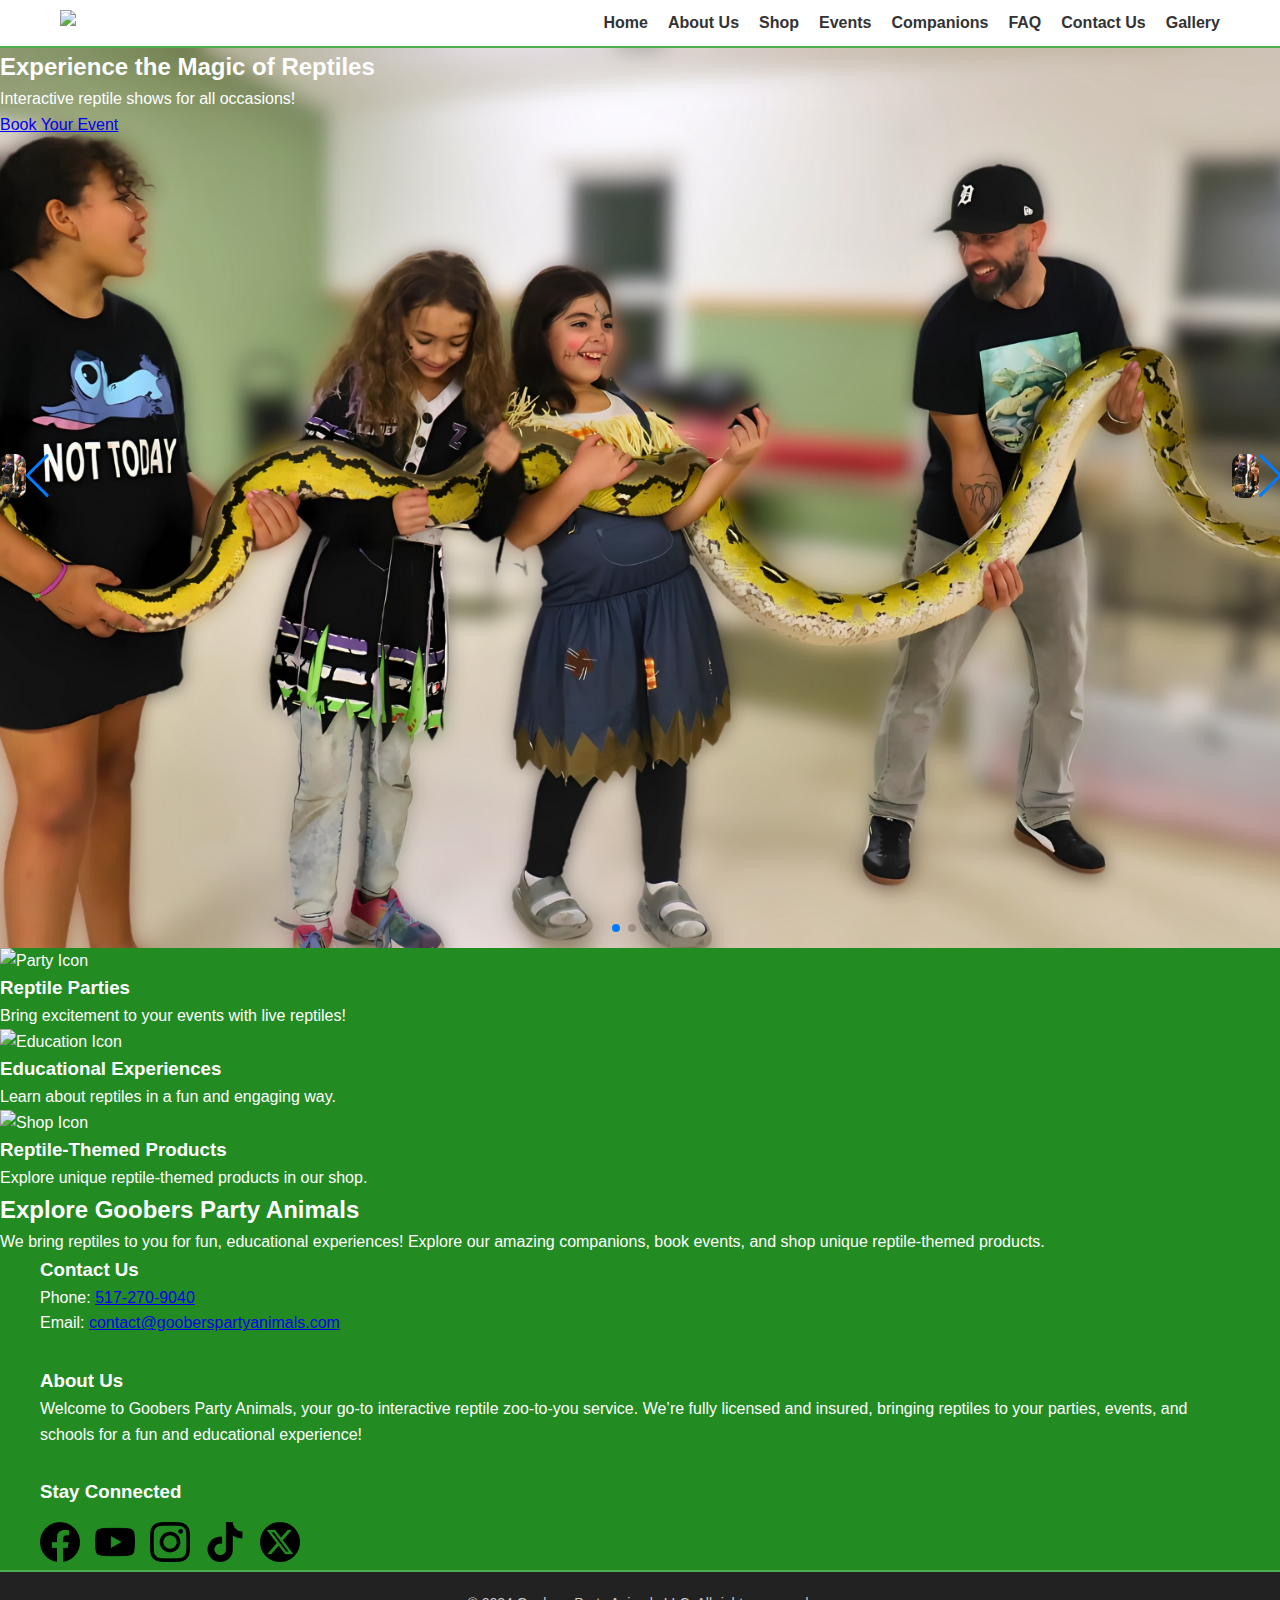
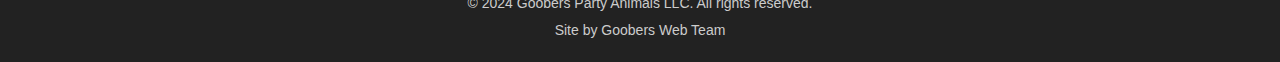
==== index.html @ 51da89fa "moved images to folders. updated home/gallery with slider, added slider to css and js" ====
<!DOCTYPE html>
<html lang="en">
<head>
  <meta charset="UTF-8">
  <meta name="viewport" content="width=device-width, initial-scale=1.0">
  <title>Goobers Party Animals</title>
  <link rel="stylesheet" href="assets/css/styles.css">
  <link rel="stylesheet" href="https://unpkg.com/swiper/swiper-bundle.min.css" />
</head>
<body>

  <!-- Header Section -->
  <header>
    <div class="container">
      <!-- Logo Section -->
      <div class="logo">
        <img src="assets/images/banner.png" alt="Goobers Party Animals Logo" class="banner">
      </div>

      <!-- Desktop Navigation -->
      <nav class="desktop-nav">
        <ul>
          <li><a href="index.html">Home</a></li>
          <li><a href="about.html">About Us</a></li>
          <li><a href="shop.html">Shop</a></li>
          <li><a href="events.html">Events</a></li>
          <li><a href="companions.html">Companions</a></li>
          <li><a href="faq.html">FAQ</a></li>
          <li><a href="contact.html">Contact Us</a></li>
          <li><a href="gallery.html">Gallery</a></li>
        </ul>
      </nav>

      <!-- Mobile Navigation -->
	  <nav id="navigation" class="navigation">
		<button class="menu-button">☰ Menu</button>
		<ul id="menu" class="menu">
		  <li class="menu-item">
			<a href="index.html">Home</a>
		  </li>
		  <li class="menu-item">
			<a href="about.html">About</a>
		  </li>
		  <li class="menu-item">
			<a href="shop.html">Shop</a>
		  </li>
		  <li class="menu-item">
			<a href="events.html">Events</a>
		  </li>
		  <li class="menu-item">
			<a href="companions.html">Companions</a>
		  </li>
		  <li class="menu-item">
			<a href="faq.html">FAQ</a>
		  </li>
		  <li class="menu-item">
			<a href="contact.html">Contact Us</a>
		  </li>
		</ul>
		<div class="static-phone">
		  <p><a href="tel:517-270-9040">517-270-9040</a></p>
		</div>
	  </nav>
    </div>
  </header>

  <!-- Main Content Section -->
  <main>
    <!-- Hero Section -->
    <section id="hero-banner">
      <div class="swiper-container hero-slider">
        <div class="swiper-wrapper">
          <div
            class="swiper-slide"
            style="background-image: url('assets/images/banner1.jpg');"
          >
            <div class="banner-text">
              <h2>Experience the Magic of Reptiles</h2>
              <p>Interactive reptile shows for all occasions!</p>
              <a href="contact.html" class="cta-button">Book Your Event</a>
            </div>
          </div>
          <div
            class="swiper-slide"
            style="background-image: url('assets/images/banner2.jpg');"
          >
            <div class="banner-text">
              <h2>Educational and Fun</h2>
              <p>Perfect for schools, parties, and more!</p>
              <a href="contact.html" class="cta-button">Learn More</a>
            </div>
          </div>
          <div
            class="swiper-slide"
            style="background-image: url('assets/images/banner3.jpg');"
          >
            <div class="banner-text">
              <h2>Book Your Unforgettable Experience</h2>
              <p>Reptile encounters tailored to your event.</p>
              <a href="contact.html" class="cta-button">Contact Us</a>
            </div>
          </div>
          <div
            class="swiper-slide"
            style="background-image: url('assets/images/banner4.jpg');"
          >
            <div class="banner-text">
              <h2>Unforgettable Moments Await!</h2>
              <p>
                Get up close with amazing reptiles and create memories that last a
                lifetime.
              </p>
              <a href="companions.html" class="cta-button">See Our Companions</a>
            </div>
          </div>
        </div>
        <!-- Navigation Buttons -->
        <div class="swiper-button-prev">
          <img src="" alt="Previous Slide Thumbnail" />
        </div>
        <div class="swiper-button-next">
          <img src="" alt="Next Slide Thumbnail" />
        </div>
        <!-- Pagination -->
        <div class="swiper-pagination"></div>
      </div>
    </section>


    <!-- Key Features Section -->
    <section id="features">
      <div class="feature-card">
        <img src="assets/icons/party-icon.png" alt="Party Icon">
        <h3>Reptile Parties</h3>
        <p>Bring excitement to your events with live reptiles!</p>
      </div>
      <div class="feature-card">
        <img src="assets/icons/education-icon.png" alt="Education Icon">
        <h3>Educational Experiences</h3>
        <p>Learn about reptiles in a fun and engaging way.</p>
      </div>
      <div class="feature-card">
        <img src="assets/icons/shop-icon.png" alt="Shop Icon">
        <h3>Reptile-Themed Products</h3>
        <p>Explore unique reptile-themed products in our shop.</p>
      </div>
    </section>

    <!-- Explore Section -->
    <section id="explore">
      <h2>Explore Goobers Party Animals</h2>
      <p>We bring reptiles to you for fun, educational experiences! Explore our amazing companions, book events, and shop unique reptile-themed products.</p>
    </section>
  </main>


  <!-- Footer Section -->
  <footer>
	<div class="footer-container">
      <!-- Contact Section -->
      <div class="footer-section">
        <h3>Contact Us</h3>
        <p>Phone: <a href="tel:517-270-9040">517-270-9040</a></p>
        <p>Email: <a href="mailto:contact@gooberspartyanimals.com">contact@gooberspartyanimals.com</a></p>
      </div>

      <!-- About Us Section -->
      <div class="footer-section">
        <h3>About Us</h3>
        <p>Welcome to Goobers Party Animals, your go-to interactive reptile zoo-to-you service. We’re fully licensed and insured, bringing reptiles to your parties, events, and schools for a fun and educational experience!</p>
      </div>

      <!-- Stay Connected Section -->
      <div class="footer-section">
        <h3>Stay Connected</h3>
        <div class="social-icons">
          <a href="https://www.facebook.com/yourpage" target="_blank"><img src="assets/icons/facebook-icon.png" alt="Facebook"></a>
          <a href="https://www.youtube.com/yourpage" target="_blank"><img src="assets/icons/youtube-icon.png" alt="youtube"></a>
          <a href="https://www.instagram.com/yourpage" target="_blank"><img src="assets/icons/instagram-icon.png" alt="Instagram"></a>
          <a href="https://www.tiktok.com/@yourpage" target="_blank"><img src="assets/icons/tiktok-icon.png" alt="TikTok"></a>
          <a href="https://www.x.com/yourpage" target="_blank"><img src="assets/icons/x-icon.png" alt="X"></a>
        </div>
      </div>
    </div>

    <div class="footer-bottom">
      <p>&copy; 2024 Goobers Party Animals LLC. All rights reserved.</p>
      <p>Site by Goobers Web Team</p>
    </div>
  </footer>


  <script src="https://unpkg.com/swiper/swiper-bundle.min.js"></script>
  <script src="assets/js/scripts.js"></script>
</body>
</html>
---- assets/css/styles.css ----
/* Reset and Global Styles */
* {
  margin: 0;
  padding: 0;
  box-sizing: border-box;
  font-family: Arial, sans-serif;
}

body {
  background-color: #228B22; /* Forest green background */
  color: #fff; /* White text */
  line-height: 1.6;
}

/* Container for Centered Content */
.container {
  max-width: 1200px;
  margin: 0 auto;
  padding: 0 20px;
  background-color: transparent; /* Matches the body background */
  color: inherit; /* Inherit text color */
}

/* Header Styling */
header {
  background-color: #fff; /* White header for contrast */
  border-bottom: 2px solid #4CAF50; /* Green accent */
  padding: 10px 0;
}

header .container {
  display: flex;
  align-items: center;
  justify-content: space-between;
}

.logo img {
  max-width: 80%; /* Logo takes 80% of mobile screen */
  max-width: 400px; /* Optional limit for desktop screens */
}

/* Desktop Navigation */
.desktop-nav ul {
  list-style: none;
  display: flex;
  gap: 20px; /* Space between menu items */
  margin: 0;
}

.desktop-nav a {
  text-decoration: none;
  color: #333; /* Neutral text color for contrast */
  font-weight: bold;
  transition: color 0.3s ease; /* Smooth color transition */
}

.desktop-nav a:hover {
  color: #4CAF50; /* Goobers green theme on hover */
}

/* Mobile-Specific Adjustments */
@media (max-width: 768px) {
  header .container {
    flex-direction: column; /* Stack logo and menu vertically */
    align-items: center; /* Center align content */
  }

  .logo img {
    max-width: 90%; /* Allow logo to expand slightly on smaller screens */
  }

  .desktop-nav {
    display: none; /* Hide desktop navigation on mobile */
  }
}



/* Hero Section (Scrolling Banner) */
#hero-banner {
  position: relative;
  width: 100%;
  overflow: hidden;
}

/* Swiper Container */
.swiper-container {
  width: 100%;
  height: 100%;
}

/* Swiper Slide for Hero Banner */
.hero-slider .swiper-slide {
  position: relative;
  width: 100%;
  height: 100vh; /* Full viewport height */
  background-size: cover;
  background-position: center center;
  background-repeat: no-repeat;
}

/* Swiper Slide for Other Carousel */
.other-carousel .swiper-slide {
  width: 100%;
  height: auto;
  text-align: center;
}

.other-carousel .swiper-slide img {
  width: 100%;
  height: auto;
  object-fit: cover;
}

/* Navigation Buttons with Thumbnails */
.swiper-button-prev,
.swiper-button-next {
  color: #fff;
  width: 80px;
  height: 80px;
  top: 50%;
  transform: translateY(-50%);
  background: none;
}

.swiper-button-prev {
  left: 10px;
}

.swiper-button-next {
  right: 10px;
}

.swiper-button-prev img,
.swiper-button-next img {
  width: 100%;
  height: 100%;
  object-fit: cover;
  border-radius: 10px;
}

/* Adjust Swiper Pagination */
.swiper-pagination {
  bottom: 20px;
}

.swiper-pagination-bullet {
  background-color: gray;
  opacity: 1;
  border-radius: 5px;
  width: 20px;
  height: 20px;
  margin: 0 5px;
}

.swiper-pagination-bullet-active {
  background-color: #4CAF50;
}


/* Responsive Adjustments */
@media (max-width: 1200px) {
  .banner-text h2 {
    font-size: 36px;
  }
  .banner-text p {
    font-size: 18px;
  }
}

@media (max-width: 768px) {
  .swiper-slide {
    height: 500px; /* Adjust height for smaller screens */
  }
  .banner-text h2 {
    font-size: 28px;
  }
  .banner-text p {
    font-size: 16px;
  }
  .cta-button {
    font-size: 16px;
    padding: 12px 24px;
  }
}

@media (max-width: 480px) {
  .banner-text h2 {
    font-size: 24px;
  }
  .banner-text p {
    font-size: 14px;
  }
  .cta-button {
    font-size: 14px;
    padding: 10px 20px;
  }
}

/* Media Query for Ultrawide Screens */
@media (min-width: 1921px) {
  .banner-text h2 {
    font-size: 56px;
  }
  .banner-text p {
    font-size: 28px;
  }
  .cta-button {
    font-size: 20px;
    padding: 18px 36px;
  }
}








/* Mobile Navigation Styles */
.navigation {
  background-color: transparent; /* Match the page background */
  padding: 10px 0;
  position: relative;
  color: #fff;
  z-index: 1000; /* Ensures navigation stays on top */
  text-align: center; /* Centers the menu button */
}

.menu-button {
  font-size: 18px;
  background-color: #4CAF50; /* Goobers green */
  color: #fff;
  border: none;
  padding: 15px;
  text-align: center;
  width: 80%; /* 80% width of the screen */
  margin: 0 auto; /* Centers the button horizontally */
  border-radius: 5px; /* Rounded corners for a polished look */
  cursor: pointer;
}

.menu-button:hover {
  background-color: #45a049; /* Slightly darker green on hover */
}

/* Collapsible Menu */
.menu {
  overflow: hidden;
  list-style: none;
  margin: 10px auto; /* Centers the menu */
  padding: 0;
  max-height: 0px; /* Initially collapsed */
  transition: max-height 0.5s ease-out; /* Smooth expand/contract animation */
  background-color: #f9f9f9; /* Light background */
  width: 80%; /* Match the button's width */
  border-radius: 10px; /* Smooth corners */
  box-shadow: 0 4px 6px rgba(0, 0, 0, 0.2); /* Add shadow for better visibility */
}

.menu-item {
  border-bottom: 1px solid #ccc;
}

.menu-item:last-child {
  border-bottom: none; /* Remove border for the last item */
}

.menu-item a {
  text-decoration: none;
  color: #333;
  padding: 15px;
  display: block;
  font-size: 16px;
  text-align: center; /* Center text */
}

.menu-item a:hover {
  background-color: #4CAF50; /* Highlight on hover */
  color: #fff;
  border-radius: 5px;
}

/* Static Phone Number */
.static-phone {
  margin-top: 15px; /* Added spacing */
  text-align: center;
  color: #4CAF50;
  font-weight: bold;
}

.static-phone a {
  text-decoration: none;
  font-size: 16px;
}

.static-phone a:hover {
  text-decoration: underline;
}

/* Responsive Styles */
@media (max-width: 768px) {
  .desktop-nav {
    display: none; /* Hide desktop navigation on mobile */
  }

  .navigation {
    display: block; /* Show mobile navigation */
  }

  .menu {
    flex-direction: column;
    width: 80%; /* Consistent with the button's width */
    margin: 0 auto; /* Center the menu */
  }

  .menu-item {
    text-align: center;
  }

  .menu-button {
    width: 80%; /* Match button width with the menu */
    margin: 10px auto; /* Center button */
  }

  .static-phone {
    margin-top: 20px; /* Add spacing below menu */
    font-size: 18px; /* Slightly larger font for better visibility */
  }
}

/* Hide Mobile Navigation on Larger Screens */
@media (min-width: 769px) {
  .navigation {
    display: none; /* Hide mobile navigation */
  }
}










/* Footer Styling */
.dark-footer {
  background-color: #333; /* Dark gray background */
  color: #fff; /* White text */
  padding: 50px 20px; /* Increased padding for more space */
}

.footer-container {
  display: flex;
  flex-wrap: wrap; /* Allow wrapping on smaller screens */
  justify-content: space-between; /* Space out columns */
  gap: 30px; /* Add spacing between columns */
  max-width: 1200px;
  margin: 0 auto; /* Center align */
}

.footer-column {
  flex: 1; /* Equal width for columns */
  min-width: 250px; /* Prevent columns from shrinking too small */
  text-align: left; /* Ensure consistent text alignment */
}

.footer-column h3 {
  color: #4CAF50; /* Goobers green theme */
  margin-bottom: 20px;
  font-size: 20px; /* Slightly larger heading size */
}

.footer-column p, .footer-column a {
  margin-bottom: 10px; /* Add spacing between paragraphs and links */
  line-height: 1.8; /* Improve readability */
  font-size: 16px; /* Slightly larger font size */
}

.footer-column a {
  color: #4CAF50; /* Goobers green theme */
  text-decoration: none;
}

.footer-column a:hover {
  text-decoration: underline;
}

/* Social Icons */
.social-icons {
  display: flex;
  gap: 15px; /* Increased spacing between icons */
  margin-top: 15px; /* Add margin above the icons */
}

.social-icons a img {
  width: 40px; /* Larger icon size for better visibility */
  height: 40px;
  transition: transform 0.3s ease; /* Smooth hover effect */
}

.social-icons a:hover img {
  transform: scale(1.2); /* Scale up on hover */
}

/* Footer Bottom */
.footer-bottom {
  background-color: #222; /* Slightly darker gray */
  color: #ccc;
  text-align: center;
  padding: 15px 0; /* Add more padding */
  font-size: 14px;
  border-top: 2px solid #4CAF50; /* Add a green border for separation */
}

.footer-bottom p {
  margin: 5px 0;
}

.footer-bottom a {
  color: #4CAF50;
  text-decoration: none;
}

.footer-bottom a:hover {
  text-decoration: underline;
}

/* Responsive Styles */
@media (max-width: 768px) {
  .footer-container {
    flex-direction: column; /* Stack columns vertically */
    text-align: center; /* Center-align text */
    gap: 20px; /* Adjust gap for smaller screens */
  }

  .footer-column {
    min-width: 100%; /* Columns take full width */
    margin-bottom: 20px; /* Add spacing between stacked columns */
  }

  .social-icons {
    justify-content: center; /* Center icons */
    margin-top: 20px;
  }

  .social-icons a img {
    width: 35px; /* Slightly smaller icons for mobile */
    height: 35px;
  }
}












/* Packages Section */
.packages-section {
  background-color: #f9f9f9;
  padding: 50px 20px;
  text-align: center;
}

.packages-section h2 {
  color: #4CAF50;
  margin-bottom: 20px;
}

.packages-section p {
  color: #333;
  margin-bottom: 20px;
}

/* Packages Container */
.packages-container {
  display: flex;
  flex-wrap: wrap;
  justify-content: center;
  gap: 20px;
}

/* Package Card */
.package-card {
  background-color: #fff;
  border: 1px solid #ddd;
  border-radius: 10px;
  padding: 20px;
  width: 300px;
  text-align: left;
  box-shadow: 0 4px 6px rgba(0, 0, 0, 0.1);
  position: relative;
}

.package-card h3 {
  color: #4CAF50;
  margin-bottom: 10px;
}

.package-card .price {
  font-size: 24px;
  font-weight: bold;
  color: #333;
  margin: 15px 0;
}

.package-card .book-now {
  background-color: #4CAF50;
  color: #fff;
  border: none;
  padding: 10px 15px;
  border-radius: 5px;
  cursor: pointer;
}

.package-card .book-now:hover {
  background-color: #45a049;
}

/* Highlight Popular Package */
.package-card.popular {
  border: 2px solid #4CAF50;
}

.package-card .badge {
  background-color: #4CAF50;
  color: #fff;
  position: absolute;
  top: -10px;
  left: -10px;
  padding: 5px 10px;
  font-size: 12px;
  font-weight: bold;
  border-radius: 5px;
}

/* Additional Info */
.additional-info {
  margin-top: 30px;
  text-align: left;
}

.additional-info h3 {
  color: #4CAF50;
}

.additional-info ul {
  list-style: disc;
  padding-left: 20px;
  margin-bottom: 20px;
}

.additional-info .note {
  font-size: 14px;
  color: #888;
  margin-bottom: 10px;
}

.additional-info a {
  color: #4CAF50;
  text-decoration: none;
}

.additional-info a:hover {
  text-decoration: underline;
}











/* Companions Section */
.companions-section {
  padding: 50px 20px;
  background-color: #f9f9f9;
  text-align: center;
}

.companions-section h2 {
  color: #4CAF50; /* Goobers green */
  margin-bottom: 20px;
}

.companions-section p {
  margin-bottom: 30px;
  color: #555;
}

/* Companions Grid */
.companions-grid {
  display: grid;
  grid-template-columns: repeat(auto-fit, minmax(300px, 1fr)); /* Adjusts layout responsively */
  gap: 20px; /* Adds spacing between cards */
}

/* Companion Card */
.companion-card {
  perspective: 1000px; /* Enables 3D flip effect */
}

.card-inner {
  position: relative;
  width: 100%;
  padding-top: 100%; /* Ensures cards are square */
  transform-style: preserve-3d; /* Maintains 3D context */
  transition: transform 0.6s; /* Smooth flip animation */
}

.companion-card:hover .card-inner {
  transform: rotateY(180deg); /* Flips card on hover */
}

/* Card Front and Back */
.card-front, .card-back {
  position: absolute;
  top: 0;
  left: 0;
  right: 0;
  bottom: 0;
  backface-visibility: hidden; /* Hides back face when not flipped */
  border: 6px solid #4CAF50; /* Semi-thick border in Goobers green */
  border-radius: 10px; /* Smooth corners */
  box-shadow: 0 4px 6px rgba(0, 0, 0, 0.1); /* Adds slight shadow for depth */
  overflow: hidden; /* Ensures content stays within the card boundaries */
  padding: 0; /* Removes any padding */
  margin: 0; /* Removes any margin */
}

.card-front img, .card-back img {
  width: 100%; /* Ensures image fills the card */
  height: 100%; /* Ensures the image height matches the card size */
  object-fit: cover; /* Scales image without distortion */
  margin: 0; /* Removes any margin */
  padding: 0; /* Removes any padding */
  border: none; /* Ensures the image does not have its own border */
  border-radius: 4px; /* Aligns with the card's border rounding */
}

.card-back {
  transform: rotateY(180deg); /* Flips the back side */
}

/* Responsive Styling for Smaller Screens */
@media (max-width: 768px) {
  .companions-grid {
    display: flex; /* Use flexbox to center cards */
    flex-direction: column; /* Stack cards vertically */
    align-items: center; /* Center cards horizontally */
    gap: 20px; /* Add spacing between cards */
  }

  .companion-card {
    width: 90%; /* Cards take 90% of the screen width */
    max-width: 450px; /* Limit max width to match desktop size */
    margin: 0 auto; /* Center cards within the grid */
  }

  .card-inner {
    width: 100%; /* Ensure the card uses the full width */
    height: 0;
    padding-top: 100%; /* Maintain square aspect ratio */
  }

  .card-front, .card-back {
    border-width: 4px; /* Slightly thinner border for smaller screens */
    box-shadow: 0 2px 4px rgba(0, 0, 0, 0.2); /* Subtle shadow */
  }

  .card-front img, .card-back img {
    width: 100%; /* Ensure image fills the card width */
    height: 100%; /* Ensure image height matches card size */
    object-fit: cover; /* Scale image to cover without distortion */
  }
}










/* FAQ Section Styling */
.faq-section {
  padding: 50px 20px;               /* Adds spacing */
  background-color: #228B22;       /* Forest green background */
  color: #fff;                     /* White text */
}

.faq-section h2 {
  color: #FFD700;                  /* Gold color for headings */
  text-align: center;              /* Center align heading */
  margin-bottom: 30px;
}

.faq-item {
  margin-bottom: 20px;             /* Spacing between FAQ items */
  border-bottom: 1px solid #555;   /* Subtle border for separation */
  padding-bottom: 15px;
}

.faq-item h3 {
  color: #FFD700;                  /* Gold color for questions */
  font-size: 18px;
  margin-bottom: 10px;
}

.faq-item p {
  font-size: 16px;
  line-height: 1.6;                /* Improves readability */
  color: #fff;                     /* White text for answers */
}

.faq-item a {
  color: #FFD700;                  /* Gold color for links */
  text-decoration: none;
}

.faq-item a:hover {
  text-decoration: underline;      /* Underline links on hover */
}





/* About Section */
.about-section {
  padding: 50px 20px;               /* Adds spacing */
  background-color: #228B22;        /* Forest green background */
  color: #fff;                      /* White text */
  line-height: 1.6;                 /* Improves readability */
}

.about-section h2, .about-section h3 {
  color: #FFD700;                   /* Gold color for headings */
  margin-bottom: 20px;
}

.about-section p {
  margin-bottom: 20px;              /* Spacing between paragraphs */
  font-size: 16px;                  /* Font size for readability */
}

.about-section ul {
  list-style-type: disc;            /* Bullet points */
  padding-left: 20px;               /* Indentation for list items */
  margin-bottom: 20px;              /* Spacing below the list */
}

.about-section ul li {
  margin-bottom: 10px;              /* Spacing between list items */
  color: #fff;                      /* White text for list items */
}

.about-section strong {
  color: #FFD700;                   /* Gold for emphasis */
}

/* Container for Central Alignment */
.container {
  max-width: 1200px;                /* Sets max width */
  margin: 0 auto;                   /* Centers container */
  padding: 0 20px;                  /* Adds side padding */
}
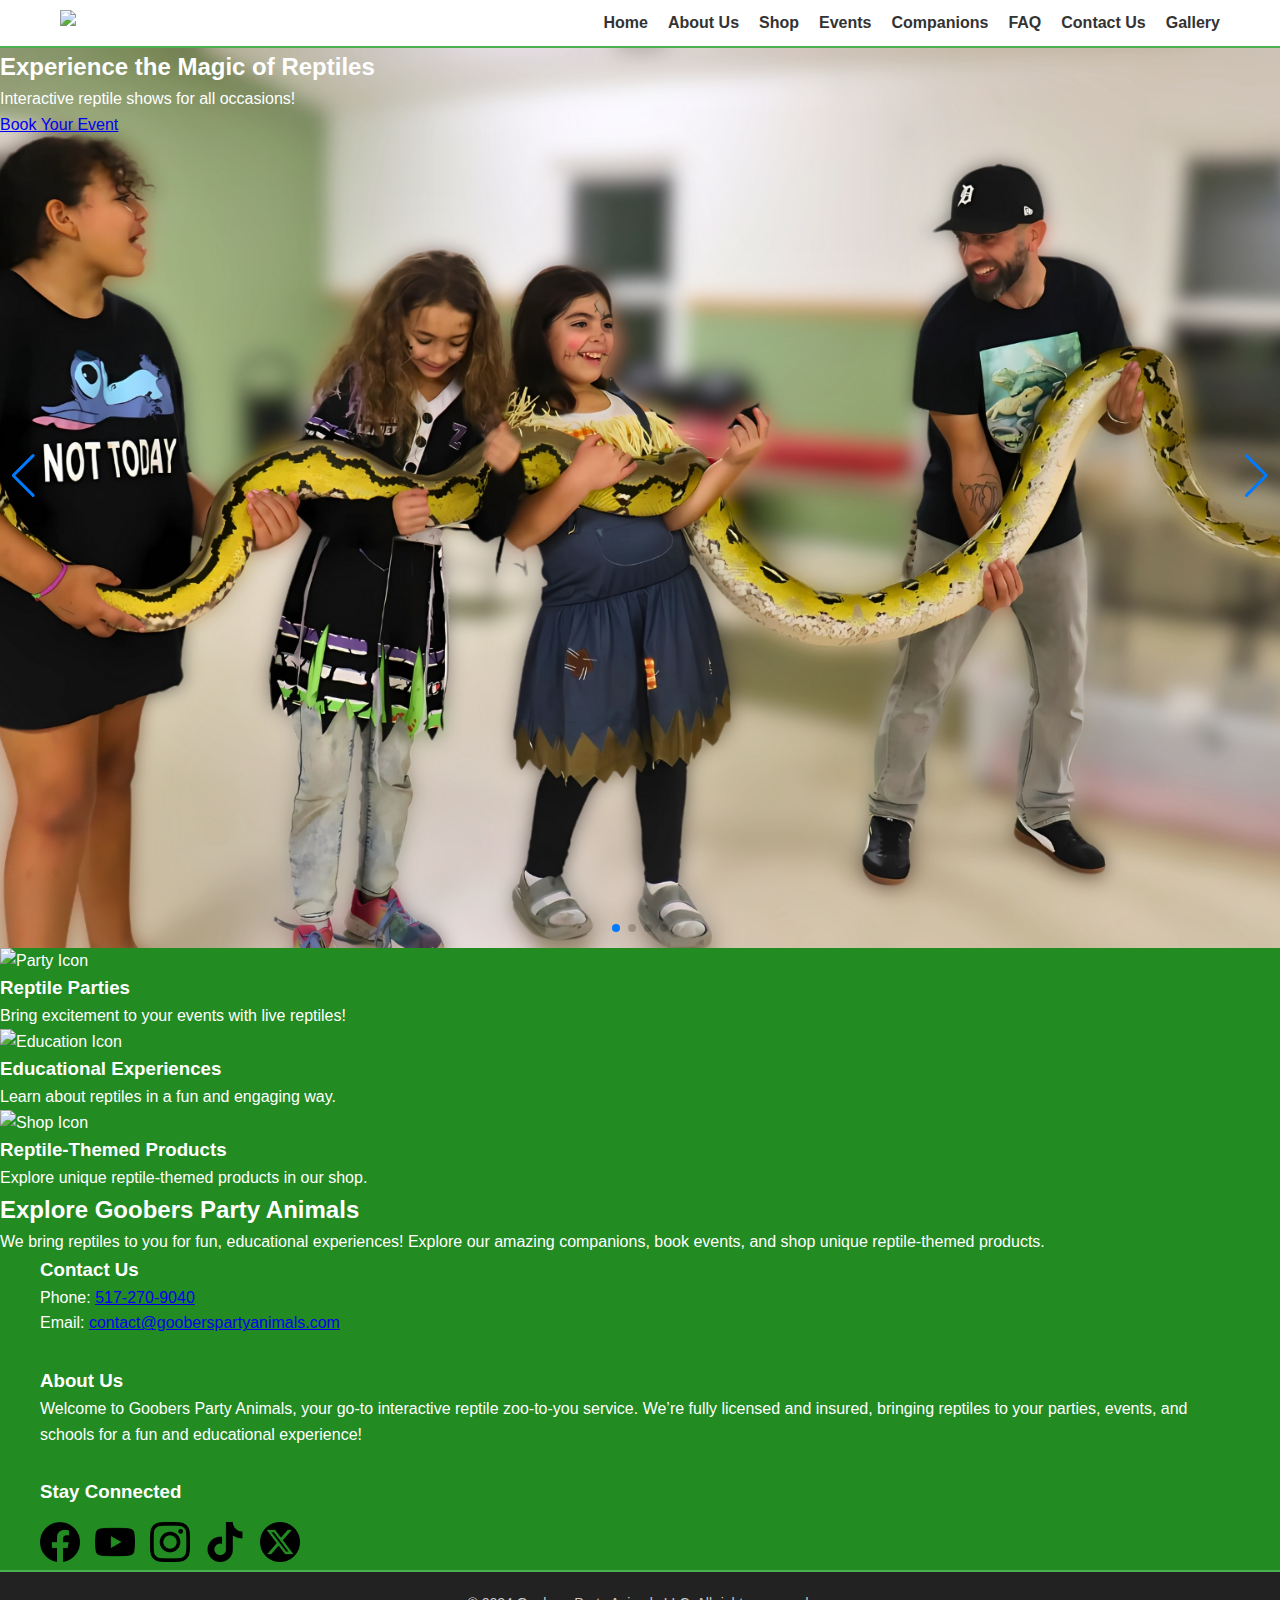
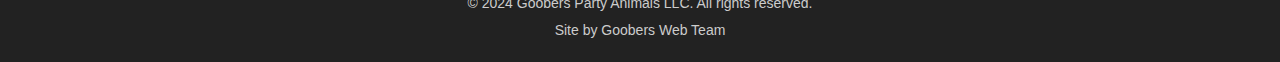
==== commit 38cf1179: "css update removed picture navigation" ====
--- a/index.html
+++ b/index.html
@@ -115,12 +115,8 @@
           </div>
         </div>
         <!-- Navigation Buttons -->
-        <div class="swiper-button-prev">
-          <img src="" alt="Previous Slide Thumbnail" />
-        </div>
-        <div class="swiper-button-next">
-          <img src="" alt="Next Slide Thumbnail" />
-        </div>
+        <div class="swiper-button-prev"></div>
+		<div class="swiper-button-next"></div>
         <!-- Pagination -->
         <div class="swiper-pagination"></div>
       </div>
--- a/assets/css/styles.css
+++ b/assets/css/styles.css
@@ -73,6 +73,13 @@
     display: none; /* Hide desktop navigation on mobile */
   }
 }
+
+
+
+
+
+
+
 
 
 
@@ -112,31 +119,35 @@
   object-fit: cover;
 }
 
-/* Navigation Buttons with Thumbnails */
+/* Navigation Buttons (Arrows Only) */
 .swiper-button-prev,
 .swiper-button-next {
   color: #fff;
-  width: 80px;
-  height: 80px;
+  width: 50px;  /* Adjust width as needed */
+  height: 50px; /* Adjust height as needed */
   top: 50%;
   transform: translateY(-50%);
   background: none;
+  background-size: 50%; /* Ensure arrow icons are appropriately sized */
+  background-repeat: no-repeat;
 }
 
 .swiper-button-prev {
   left: 10px;
+  /* Remove any background image */
+  background-image: none;
 }
 
 .swiper-button-next {
   right: 10px;
-}
-
+  /* Remove any background image */
+  background-image: none;
+}
+
+/* Remove images inside navigation buttons */
 .swiper-button-prev img,
 .swiper-button-next img {
-  width: 100%;
-  height: 100%;
-  object-fit: cover;
-  border-radius: 10px;
+  display: none;
 }
 
 /* Adjust Swiper Pagination */
@@ -147,16 +158,15 @@
 .swiper-pagination-bullet {
   background-color: gray;
   opacity: 1;
-  border-radius: 5px;
-  width: 20px;
-  height: 20px;
+  border-radius: 10px; /* Adjusted for new height */
+  width: 80px;  /* 20px (original width) * 4 */
+  height: 40px; /* 20px (original height) * 2 */
   margin: 0 5px;
 }
 
 .swiper-pagination-bullet-active {
   background-color: #4CAF50;
 }
-
 
 /* Responsive Adjustments */
 @media (max-width: 1200px) {
@@ -210,7 +220,6 @@
     padding: 18px 36px;
   }
 }
-
 
 
 
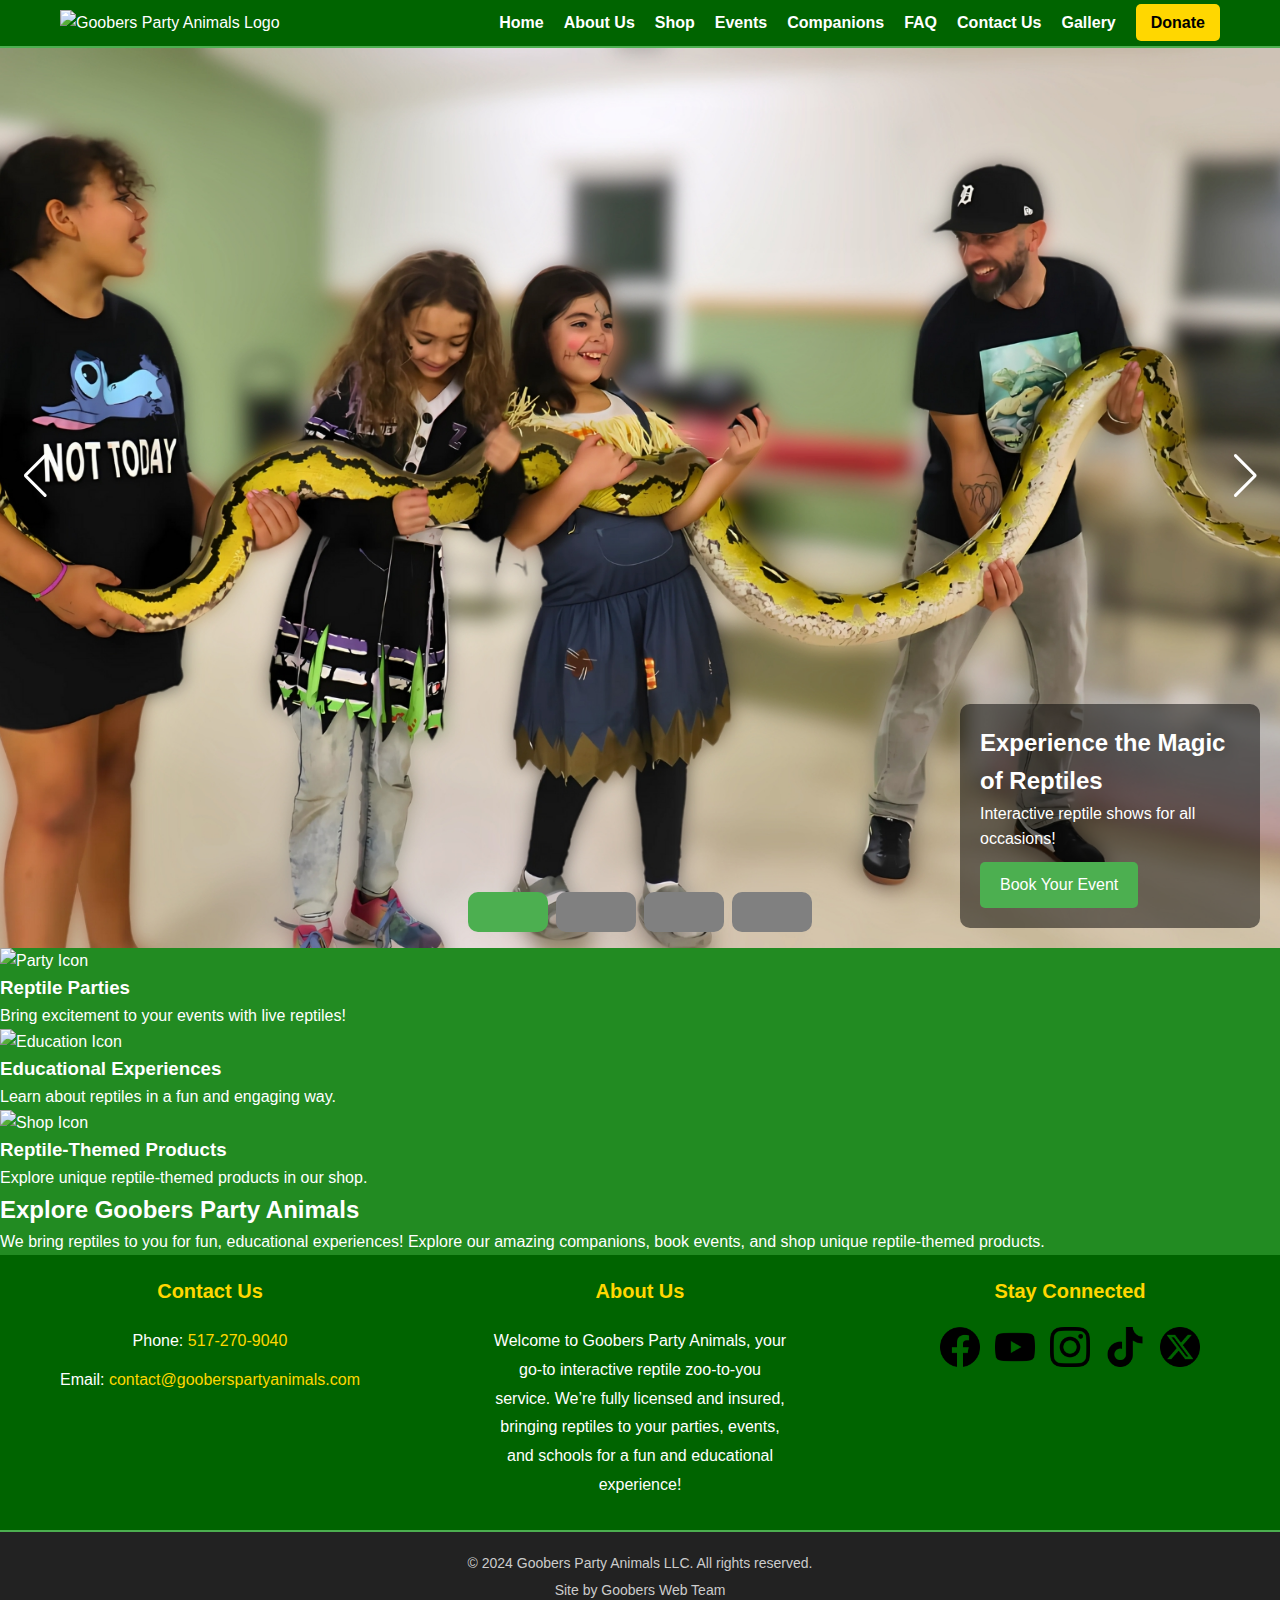
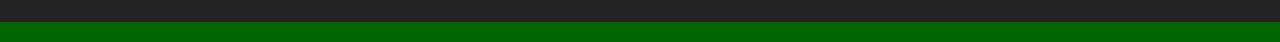
==== commit c73c289e: "updated header/footer/donate button" ====
--- a/index.html
+++ b/index.html
@@ -28,6 +28,7 @@
           <li><a href="faq.html">FAQ</a></li>
           <li><a href="contact.html">Contact Us</a></li>
           <li><a href="gallery.html">Gallery</a></li>
+		  <li><a href="donate.html" class="donate-button">Donate</a></li>
         </ul>
       </nav>
 
@@ -55,6 +56,9 @@
 		  </li>
 		  <li class="menu-item">
 			<a href="contact.html">Contact Us</a>
+		  </li>
+		  <li class="menu-item">
+			<a href="donate.html" class="donate-button">Donate</a>
 		  </li>
 		</ul>
 		<div class="static-phone">
--- a/assets/css/styles.css
+++ b/assets/css/styles.css
@@ -105,6 +105,280 @@
   background-position: center center;
   background-repeat: no-repeat;
 }
+
+/* Swiper Slide for Other Carousel */
+.other-carousel .swiper-slide {
+  width: 100%;
+  height: auto;
+  text-align: center;
+}
+
+.other-carousel .swiper-slide img {
+  width: 100%;
+  height: auto;
+  object-fit: cover;
+}
+
+/* Navigation Buttons (Arrows Only) */
+.swiper-button-prev,
+.swiper-button-next {
+  color: #fff;
+  width: 50px;  /* Adjust width as needed */
+  height: 50px; /* Adjust height as needed */
+  top: 50%;
+  transform: translateY(-50%);
+  background: none;
+  background-size: 50%; /* Ensure arrow icons are appropriately sized */
+  background-repeat: no-repeat;
+}
+
+.swiper-button-prev {
+  left: 10px;
+  /* Remove any background image */
+  background-image: none;
+}
+
+.swiper-button-next {
+  right: 10px;
+  /* Remove any background image */
+  background-image: none;
+}
+
+/* Remove images inside navigation buttons */
+.swiper-button-prev img,
+.swiper-button-next img {
+  display: none;
+}
+
+/* Adjust Swiper Pagination */
+.swiper-pagination {
+  bottom: 20px;
+}
+
+.swiper-pagination-bullet {
+  background-color: gray;
+  opacity: 1;
+  border-radius: 10px; /* Adjusted for new height */
+  width: 80px;  /* 20px (original width) * 4 */
+  height: 40px; /* 20px (original height) * 2 */
+  margin: 0 5px;
+}
+
+.swiper-pagination-bullet-active {
+  background-color: #4CAF50;
+}
+
+/* Responsive Adjustments */
+@media (max-width: 1200px) {
+  .banner-text h2 {
+    font-size: 36px;
+  }
+  .banner-text p {
+    font-size: 18px;
+  }
+}
+
+@media (max-width: 768px) {
+  .swiper-slide {
+    height: 500px; /* Adjust height for smaller screens */
+  }
+  .banner-text h2 {
+    font-size: 28px;
+  }
+  .banner-text p {
+    font-size: 16px;
+  }
+  .cta-button {
+    font-size: 16px;
+    padding: 12px 24px;
+  }
+}
+
+@media (max-width: 480px) {
+  .banner-text h2 {
+    font-size: 24px;
+  }
+  .banner-text p {
+    font-size: 14px;
+  }
+  .cta-button {
+    font-size: 14px;
+    padding: 10px 20px;
+  }
+}
+
+/* Media Query for Ultrawide Screens */
+@media (min-width: 1921px) {
+  .banner-text h2 {
+    font-size: 56px;
+  }
+  .banner-text p {
+    font-size: 28px;
+  }
+  .cta-button {
+    font-size: 20px;
+    padding: 18px 36px;
+  }
+}
+
+
+
+/* Reset and Global Styles */
+* {
+  margin: 0;
+  padding: 0;
+  box-sizing: border-box;
+  font-family: Arial, sans-serif;
+}
+
+/* Limit website width and center content */
+body {
+  max-width: 1920px;
+  margin: 0 auto;
+  background-color: #228B22; /* Goobers green */
+  background-image: url('assets/images/jungle-background-8k.jpg'); /* Large background image */
+  background-size: cover;
+  background-repeat: no-repeat;
+  background-attachment: fixed;
+  color: #fff;
+  line-height: 1.6;
+  overflow-x: hidden; /* Prevent horizontal scroll */
+
+/* Container for Centered Content */
+.container {
+  width: 100%;
+  padding: 0 20px;
+}
+
+/* Header Styling */
+header {
+  background-color: #006400; /* Darker green */
+  padding: 10px 0;
+}
+
+header .container {
+  display: flex;
+  align-items: center;
+  justify-content: space-between;
+}
+
+.logo img {
+  max-width: 80%; /* Logo takes 80% of mobile screen */
+  max-width: 400px; /* Optional limit for desktop screens */
+}
+
+/* Desktop Navigation */
+.desktop-nav ul {
+  list-style: none;
+  display: flex;
+  gap: 20px; /* Space between menu items */
+  margin: 0;
+}
+
+.desktop-nav a {
+  text-decoration: none;
+  color: #fff;
+  font-weight: bold;
+  transition: color 0.3s ease;
+}
+
+.desktop-nav a:hover {
+  color: #FFD700; /* Gold color on hover */
+}
+
+/* Add Donate Button in Desktop Navigation */
+.desktop-nav .donate-button {
+  background-color: #FFD700; /* Gold color */
+  color: #000;
+  padding: 10px 15px;
+  border-radius: 5px;
+  text-decoration: none;
+}
+
+.desktop-nav .donate-button:hover {
+  background-color: #FFC107;
+}
+
+/* Mobile-Specific Adjustments */
+@media (max-width: 768px) {
+  header .container {
+    flex-direction: column; /* Stack logo and menu vertically */
+    align-items: center; /* Center align content */
+  }
+
+  .logo img {
+    max-width: 90%; /* Allow logo to expand slightly on smaller screens */
+  }
+
+  .desktop-nav {
+    display: none; /* Hide desktop navigation on mobile */
+  }
+}
+
+
+
+
+
+
+
+
+
+
+/* Hero Section (Scrolling Banner) */
+#hero-banner {
+  position: relative;
+  width: 100%;
+  overflow: hidden;
+}
+
+/* Swiper Container */
+.swiper-container {
+  width: 100%;
+  height: 100%;
+}
+
+/* Swiper Slide for Hero Banner */
+.hero-slider .swiper-slide {
+  position: relative;
+  width: 100%;
+  height: 100vh; /* Full viewport height */
+  background-size: cover;
+  background-position: center center;
+  background-repeat: no-repeat;
+}
+
+/* Banner Text Styling */
+.banner-text {
+  position: absolute;
+  bottom: 20px;
+  right: 20px;
+  background-color: rgba(0, 0, 0, 0.5); /* Semi-transparent background */
+  padding: 20px;
+  border-radius: 10px;
+  max-width: 300px; /* Adjust as needed */
+}
+
+.banner-text h2,
+.banner-text p,
+.banner-text a {
+  color: #fff;
+}
+
+.banner-text a {
+  display: inline-block;
+  margin-top: 10px;
+  background-color: #4CAF50;
+  color: #fff;
+  padding: 10px 20px;
+  border-radius: 5px;
+  text-decoration: none;
+}
+
+.banner-text a:hover {
+  background-color: #45a049;
+}
+
+
 
 /* Swiper Slide for Other Carousel */
 .other-carousel .swiper-slide {
@@ -356,73 +630,75 @@
 
 
 /* Footer Styling */
-.dark-footer {
-  background-color: #333; /* Dark gray background */
-  color: #fff; /* White text */
-  padding: 50px 20px; /* Increased padding for more space */
+footer {
+  background-color: #006400; /* Darker green */
+  padding: 20px 0;
 }
 
 .footer-container {
   display: flex;
-  flex-wrap: wrap; /* Allow wrapping on smaller screens */
-  justify-content: space-between; /* Space out columns */
-  gap: 30px; /* Add spacing between columns */
-  max-width: 1200px;
-  margin: 0 auto; /* Center align */
-}
-
-.footer-column {
-  flex: 1; /* Equal width for columns */
-  min-width: 250px; /* Prevent columns from shrinking too small */
-  text-align: left; /* Ensure consistent text alignment */
-}
-
-.footer-column h3 {
-  color: #4CAF50; /* Goobers green theme */
+  flex-wrap: wrap;
+  justify-content: center; /* Center the items */
+  gap: 30px;
+  padding: 0 20px;
+}
+
+.footer-section {
+  flex: 1 1 300px;
+  max-width: 300px;
+  text-align: center;
   margin-bottom: 20px;
-  font-size: 20px; /* Slightly larger heading size */
-}
-
-.footer-column p, .footer-column a {
-  margin-bottom: 10px; /* Add spacing between paragraphs and links */
-  line-height: 1.8; /* Improve readability */
-  font-size: 16px; /* Slightly larger font size */
-}
-
-.footer-column a {
-  color: #4CAF50; /* Goobers green theme */
+}
+
+.footer-section h3 {
+  color: #FFD700;
+  margin-bottom: 20px;
+  font-size: 20px;
+}
+
+.footer-section p,
+.footer-section a {
+  margin-bottom: 10px;
+  line-height: 1.8;
+  font-size: 16px;
+  color: #fff;
+}
+
+.footer-section a {
   text-decoration: none;
-}
-
-.footer-column a:hover {
+  color: #FFD700;
+}
+
+.footer-section a:hover {
   text-decoration: underline;
 }
 
 /* Social Icons */
 .social-icons {
   display: flex;
-  gap: 15px; /* Increased spacing between icons */
-  margin-top: 15px; /* Add margin above the icons */
+  justify-content: center;
+  gap: 15px;
+  margin-top: 15px;
 }
 
 .social-icons a img {
-  width: 40px; /* Larger icon size for better visibility */
+  width: 40px;
   height: 40px;
-  transition: transform 0.3s ease; /* Smooth hover effect */
+  transition: transform 0.3s ease;
 }
 
 .social-icons a:hover img {
-  transform: scale(1.2); /* Scale up on hover */
+  transform: scale(1.2);
 }
 
 /* Footer Bottom */
 .footer-bottom {
-  background-color: #222; /* Slightly darker gray */
+  background-color: rgba(0, 0, 0, 0.9);
   color: #ccc;
   text-align: center;
-  padding: 15px 0; /* Add more padding */
+  padding: 15px 0;
   font-size: 14px;
-  border-top: 2px solid #4CAF50; /* Add a green border for separation */
+  border-top: 2px solid #4CAF50;
 }
 
 .footer-bottom p {
@@ -430,7 +706,7 @@
 }
 
 .footer-bottom a {
-  color: #4CAF50;
+  color: #FFD700;
   text-decoration: none;
 }
 
@@ -789,3 +1065,443 @@
   margin: 0 auto;                   /* Centers container */
   padding: 0 20px;                  /* Adds side padding */
 }
+
+
+
+
+
+
+/* Footer Styling */
+.dark-footer {
+  background-color: #333; /* Dark gray background */
+  color: #fff; /* White text */
+  padding: 50px 20px; /* Increased padding for more space */
+}
+
+.footer-container {
+  display: flex;
+  flex-wrap: wrap; /* Allow wrapping on smaller screens */
+  justify-content: space-between; /* Space out columns */
+  gap: 30px; /* Add spacing between columns */
+  max-width: 1200px;
+  margin: 0 auto; /* Center align */
+}
+
+.footer-column {
+  flex: 1; /* Equal width for columns */
+  min-width: 250px; /* Prevent columns from shrinking too small */
+  text-align: left; /* Ensure consistent text alignment */
+}
+
+.footer-column h3 {
+  color: #4CAF50; /* Goobers green theme */
+  margin-bottom: 20px;
+  font-size: 20px; /* Slightly larger heading size */
+}
+
+.footer-column p, .footer-column a {
+  margin-bottom: 10px; /* Add spacing between paragraphs and links */
+  line-height: 1.8; /* Improve readability */
+  font-size: 16px; /* Slightly larger font size */
+}
+
+.footer-column a {
+  color: #4CAF50; /* Goobers green theme */
+  text-decoration: none;
+}
+
+.footer-column a:hover {
+  text-decoration: underline;
+}
+
+/* Social Icons */
+.social-icons {
+  display: flex;
+  gap: 15px; /* Increased spacing between icons */
+  margin-top: 15px; /* Add margin above the icons */
+}
+
+.social-icons a img {
+  width: 40px; /* Larger icon size for better visibility */
+  height: 40px;
+  transition: transform 0.3s ease; /* Smooth hover effect */
+}
+
+.social-icons a:hover img {
+  transform: scale(1.2); /* Scale up on hover */
+}
+
+/* Footer Bottom */
+.footer-bottom {
+  background-color: #222; /* Slightly darker gray */
+  color: #ccc;
+  text-align: center;
+  padding: 15px 0; /* Add more padding */
+  font-size: 14px;
+  border-top: 2px solid #4CAF50; /* Add a green border for separation */
+}
+
+.footer-bottom p {
+  margin: 5px 0;
+}
+
+.footer-bottom a {
+  color: #4CAF50;
+  text-decoration: none;
+}
+
+.footer-bottom a:hover {
+  text-decoration: underline;
+}
+
+/* Responsive Styles */
+@media (max-width: 768px) {
+  .footer-container {
+    flex-direction: column; /* Stack columns vertically */
+    text-align: center; /* Center-align text */
+    gap: 20px; /* Adjust gap for smaller screens */
+  }
+
+  .footer-column {
+    min-width: 100%; /* Columns take full width */
+    margin-bottom: 20px; /* Add spacing between stacked columns */
+  }
+
+  .social-icons {
+    justify-content: center; /* Center icons */
+    margin-top: 20px;
+  }
+
+  .social-icons a img {
+    width: 35px; /* Slightly smaller icons for mobile */
+    height: 35px;
+  }
+}
+
+
+
+
+
+
+
+
+
+
+
+
+/* Packages Section */
+.packages-section {
+  background-color: #f9f9f9;
+  padding: 50px 20px;
+  text-align: center;
+}
+
+.packages-section h2 {
+  color: #4CAF50;
+  margin-bottom: 20px;
+}
+
+.packages-section p {
+  color: #333;
+  margin-bottom: 20px;
+}
+
+/* Packages Container */
+.packages-container {
+  display: flex;
+  flex-wrap: wrap;
+  justify-content: center;
+  gap: 20px;
+}
+
+/* Package Card */
+.package-card {
+  background-color: #fff;
+  border: 1px solid #ddd;
+  border-radius: 10px;
+  padding: 20px;
+  width: 300px;
+  text-align: left;
+  box-shadow: 0 4px 6px rgba(0, 0, 0, 0.1);
+  position: relative;
+}
+
+.package-card h3 {
+  color: #4CAF50;
+  margin-bottom: 10px;
+}
+
+.package-card .price {
+  font-size: 24px;
+  font-weight: bold;
+  color: #333;
+  margin: 15px 0;
+}
+
+.package-card .book-now {
+  background-color: #4CAF50;
+  color: #fff;
+  border: none;
+  padding: 10px 15px;
+  border-radius: 5px;
+  cursor: pointer;
+}
+
+.package-card .book-now:hover {
+  background-color: #45a049;
+}
+
+/* Highlight Popular Package */
+.package-card.popular {
+  border: 2px solid #4CAF50;
+}
+
+.package-card .badge {
+  background-color: #4CAF50;
+  color: #fff;
+  position: absolute;
+  top: -10px;
+  left: -10px;
+  padding: 5px 10px;
+  font-size: 12px;
+  font-weight: bold;
+  border-radius: 5px;
+}
+
+/* Additional Info */
+.additional-info {
+  margin-top: 30px;
+  text-align: left;
+}
+
+.additional-info h3 {
+  color: #4CAF50;
+}
+
+.additional-info ul {
+  list-style: disc;
+  padding-left: 20px;
+  margin-bottom: 20px;
+}
+
+.additional-info .note {
+  font-size: 14px;
+  color: #888;
+  margin-bottom: 10px;
+}
+
+.additional-info a {
+  color: #4CAF50;
+  text-decoration: none;
+}
+
+.additional-info a:hover {
+  text-decoration: underline;
+}
+
+
+
+
+
+
+
+
+
+
+
+/* Companions Section */
+.companions-section {
+  padding: 50px 20px;
+  background-color: #f9f9f9;
+  text-align: center;
+}
+
+.companions-section h2 {
+  color: #4CAF50; /* Goobers green */
+  margin-bottom: 20px;
+}
+
+.companions-section p {
+  margin-bottom: 30px;
+  color: #555;
+}
+
+/* Companions Grid */
+.companions-grid {
+  display: grid;
+  grid-template-columns: repeat(auto-fit, minmax(300px, 1fr)); /* Adjusts layout responsively */
+  gap: 20px; /* Adds spacing between cards */
+}
+
+/* Companion Card */
+.companion-card {
+  perspective: 1000px; /* Enables 3D flip effect */
+}
+
+.card-inner {
+  position: relative;
+  width: 100%;
+  padding-top: 100%; /* Ensures cards are square */
+  transform-style: preserve-3d; /* Maintains 3D context */
+  transition: transform 0.6s; /* Smooth flip animation */
+}
+
+.companion-card:hover .card-inner {
+  transform: rotateY(180deg); /* Flips card on hover */
+}
+
+/* Card Front and Back */
+.card-front, .card-back {
+  position: absolute;
+  top: 0;
+  left: 0;
+  right: 0;
+  bottom: 0;
+  backface-visibility: hidden; /* Hides back face when not flipped */
+  border: 6px solid #4CAF50; /* Semi-thick border in Goobers green */
+  border-radius: 10px; /* Smooth corners */
+  box-shadow: 0 4px 6px rgba(0, 0, 0, 0.1); /* Adds slight shadow for depth */
+  overflow: hidden; /* Ensures content stays within the card boundaries */
+  padding: 0; /* Removes any padding */
+  margin: 0; /* Removes any margin */
+}
+
+.card-front img, .card-back img {
+  width: 100%; /* Ensures image fills the card */
+  height: 100%; /* Ensures the image height matches the card size */
+  object-fit: cover; /* Scales image without distortion */
+  margin: 0; /* Removes any margin */
+  padding: 0; /* Removes any padding */
+  border: none; /* Ensures the image does not have its own border */
+  border-radius: 4px; /* Aligns with the card's border rounding */
+}
+
+.card-back {
+  transform: rotateY(180deg); /* Flips the back side */
+}
+
+/* Responsive Styling for Smaller Screens */
+@media (max-width: 768px) {
+  .companions-grid {
+    display: flex; /* Use flexbox to center cards */
+    flex-direction: column; /* Stack cards vertically */
+    align-items: center; /* Center cards horizontally */
+    gap: 20px; /* Add spacing between cards */
+  }
+
+  .companion-card {
+    width: 90%; /* Cards take 90% of the screen width */
+    max-width: 450px; /* Limit max width to match desktop size */
+    margin: 0 auto; /* Center cards within the grid */
+  }
+
+  .card-inner {
+    width: 100%; /* Ensure the card uses the full width */
+    height: 0;
+    padding-top: 100%; /* Maintain square aspect ratio */
+  }
+
+  .card-front, .card-back {
+    border-width: 4px; /* Slightly thinner border for smaller screens */
+    box-shadow: 0 2px 4px rgba(0, 0, 0, 0.2); /* Subtle shadow */
+  }
+
+  .card-front img, .card-back img {
+    width: 100%; /* Ensure image fills the card width */
+    height: 100%; /* Ensure image height matches card size */
+    object-fit: cover; /* Scale image to cover without distortion */
+  }
+}
+
+
+
+
+
+
+
+
+
+
+/* FAQ Section Styling */
+.faq-section {
+  padding: 50px 20px;               /* Adds spacing */
+  background-color: #228B22;       /* Forest green background */
+  color: #fff;                     /* White text */
+}
+
+.faq-section h2 {
+  color: #FFD700;                  /* Gold color for headings */
+  text-align: center;              /* Center align heading */
+  margin-bottom: 30px;
+}
+
+.faq-item {
+  margin-bottom: 20px;             /* Spacing between FAQ items */
+  border-bottom: 1px solid #555;   /* Subtle border for separation */
+  padding-bottom: 15px;
+}
+
+.faq-item h3 {
+  color: #FFD700;                  /* Gold color for questions */
+  font-size: 18px;
+  margin-bottom: 10px;
+}
+
+.faq-item p {
+  font-size: 16px;
+  line-height: 1.6;                /* Improves readability */
+  color: #fff;                     /* White text for answers */
+}
+
+.faq-item a {
+  color: #FFD700;                  /* Gold color for links */
+  text-decoration: none;
+}
+
+.faq-item a:hover {
+  text-decoration: underline;      /* Underline links on hover */
+}
+
+
+
+
+
+/* About Section */
+.about-section {
+  padding: 50px 20px;               /* Adds spacing */
+  background-color: #228B22;        /* Forest green background */
+  color: #fff;                      /* White text */
+  line-height: 1.6;                 /* Improves readability */
+}
+
+.about-section h2, .about-section h3 {
+  color: #FFD700;                   /* Gold color for headings */
+  margin-bottom: 20px;
+}
+
+.about-section p {
+  margin-bottom: 20px;              /* Spacing between paragraphs */
+  font-size: 16px;                  /* Font size for readability */
+}
+
+.about-section ul {
+  list-style-type: disc;            /* Bullet points */
+  padding-left: 20px;               /* Indentation for list items */
+  margin-bottom: 20px;              /* Spacing below the list */
+}
+
+.about-section ul li {
+  margin-bottom: 10px;              /* Spacing between list items */
+  color: #fff;                      /* White text for list items */
+}
+
+.about-section strong {
+  color: #FFD700;                   /* Gold for emphasis */
+}
+
+/* Container for Central Alignment */
+.container {
+  max-width: 1200px;                /* Sets max width */
+  margin: 0 auto;                   /* Centers container */
+  padding: 0 20px;                  /* Adds side padding */
+}
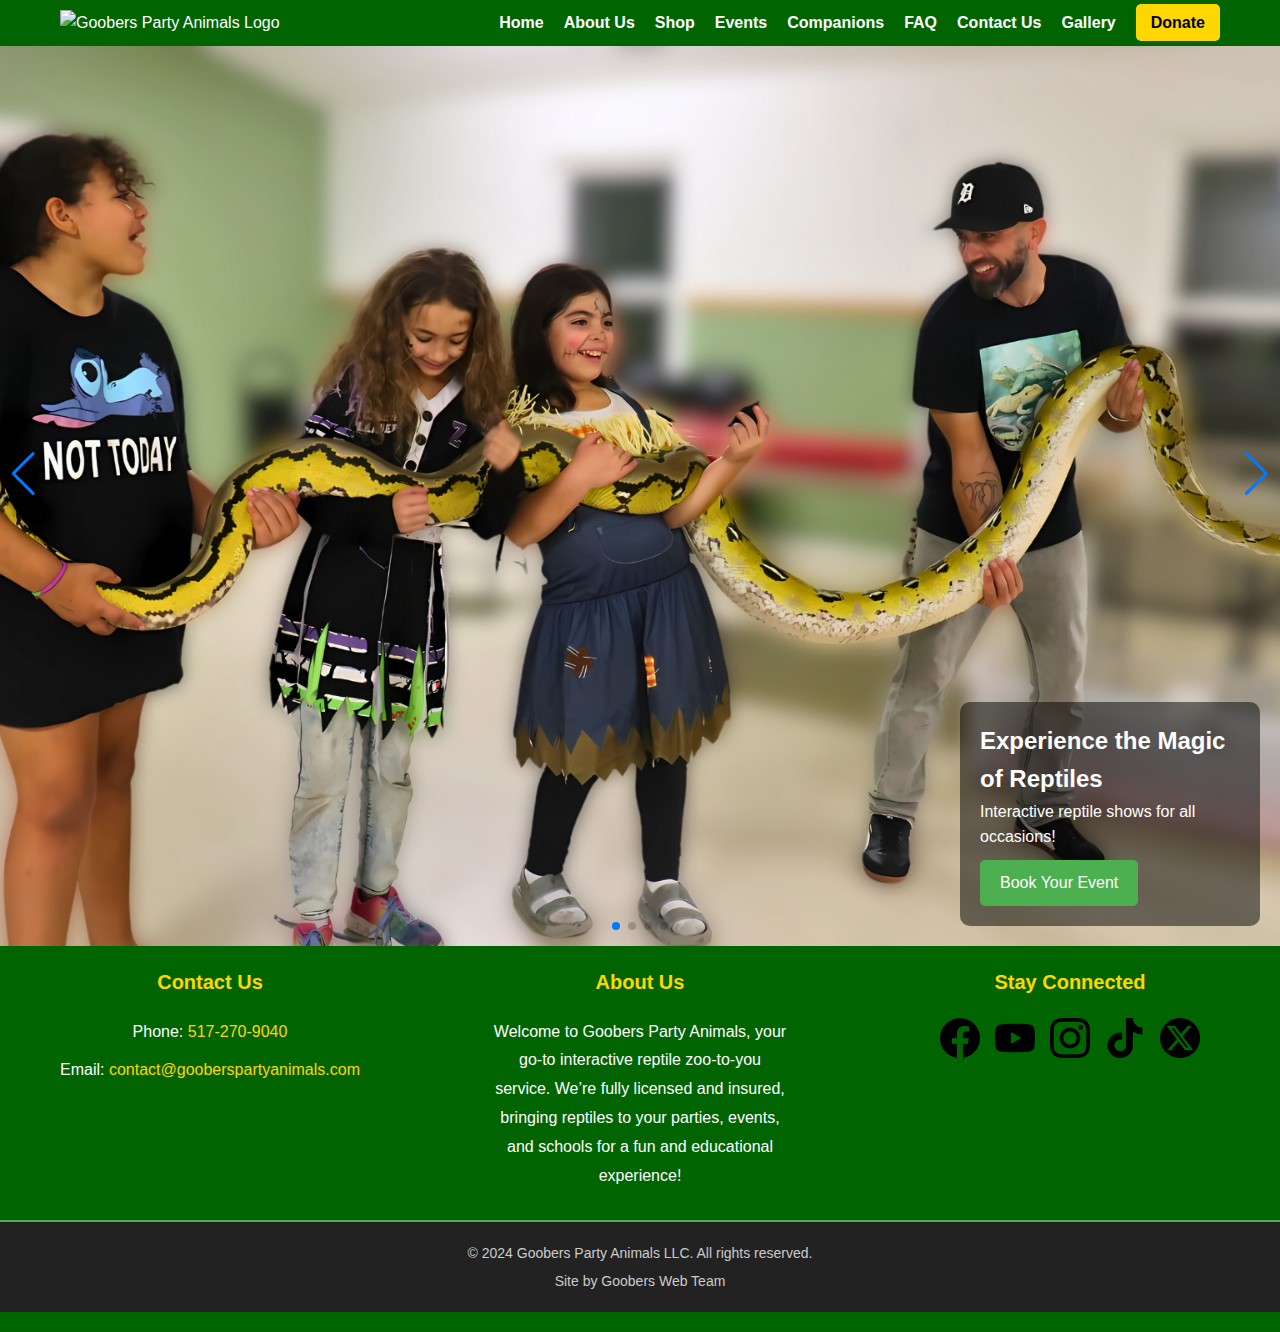
==== commit e6a5cc88: "commented out things that need adjusted as temp and corrected spacing in footer" ====
--- a/index.html
+++ b/index.html
@@ -128,7 +128,7 @@
 
 
     <!-- Key Features Section -->
-    <section id="features">
+  <!--  <section id="features">
       <div class="feature-card">
         <img src="assets/icons/party-icon.png" alt="Party Icon">
         <h3>Reptile Parties</h3>
@@ -144,13 +144,13 @@
         <h3>Reptile-Themed Products</h3>
         <p>Explore unique reptile-themed products in our shop.</p>
       </div>
-    </section>
+    </section> -->
 
     <!-- Explore Section -->
-    <section id="explore">
+   <!-- <section id="explore">
       <h2>Explore Goobers Party Animals</h2>
       <p>We bring reptiles to you for fun, educational experiences! Explore our amazing companions, book events, and shop unique reptile-themed products.</p>
-    </section>
+    </section> -->
   </main>
 
 
@@ -174,7 +174,7 @@
       <div class="footer-section">
         <h3>Stay Connected</h3>
         <div class="social-icons">
-          <a href="https://www.facebook.com/yourpage" target="_blank"><img src="assets/icons/facebook-icon.png" alt="Facebook"></a>
+          <a href="https://www.facebook.com/people/Goobers-Party-Animals-LLC/61563323652128/" target="_blank"><img src="assets/icons/facebook-icon.png" alt="Facebook"></a>
           <a href="https://www.youtube.com/yourpage" target="_blank"><img src="assets/icons/youtube-icon.png" alt="youtube"></a>
           <a href="https://www.instagram.com/yourpage" target="_blank"><img src="assets/icons/instagram-icon.png" alt="Instagram"></a>
           <a href="https://www.tiktok.com/@yourpage" target="_blank"><img src="assets/icons/tiktok-icon.png" alt="TikTok"></a>
--- a/assets/css/styles.css
+++ b/assets/css/styles.css
@@ -22,7 +22,7 @@
 }
 
 /* Header Styling */
-header {
+.header {
   background-color: #fff; /* White header for contrast */
   border-bottom: 2px solid #4CAF50; /* Green accent */
   padding: 10px 0;
@@ -232,17 +232,17 @@
 }
 
 /* Limit website width and center content */
-body {
+/*body {
   max-width: 1920px;
   margin: 0 auto;
   background-color: #228B22; /* Goobers green */
-  background-image: url('assets/images/jungle-background-8k.jpg'); /* Large background image */
-  background-size: cover;
+  /*background-image: url('assets/images/jungle-background-8k.jpg'); /* Large background image */
+  /*background-size: cover;
   background-repeat: no-repeat;
   background-attachment: fixed;
   color: #fff;
   line-height: 1.6;
-  overflow-x: hidden; /* Prevent horizontal scroll */
+  overflow-x: hidden; *//* Prevent horizontal scroll */
 
 /* Container for Centered Content */
 .container {
@@ -466,6 +466,9 @@
     font-size: 16px;
     padding: 12px 24px;
   }
+  .swiper-pagination-bullet {
+  display: none;
+  }
 }
 
 @media (max-width: 480px) {
@@ -503,8 +506,11 @@
 
 /* Mobile Navigation Styles */
 .navigation {
+  display: flex;
+  box-sizing: border-box;
+  width: 100%;
   background-color: transparent; /* Match the page background */
-  padding: 10px 0;
+  padding: 0px 0;
   position: relative;
   color: #fff;
   z-index: 1000; /* Ensures navigation stays on top */
@@ -518,10 +524,12 @@
   border: none;
   padding: 15px;
   text-align: center;
-  width: 80%; /* 80% width of the screen */
+  width: 100%; /* 80% width of the screen */
+  max-width: 500px; /* Optional: set a maximum width */
   margin: 0 auto; /* Centers the button horizontally */
   border-radius: 5px; /* Rounded corners for a polished look */
   cursor: pointer;
+  box-sizing: border-box; /* Ensure padding doesnt't add extra width */
 }
 
 .menu-button:hover {
@@ -575,7 +583,7 @@
 
 .static-phone a {
   text-decoration: none;
-  font-size: 16px;
+  font-size: 35px;
 }
 
 .static-phone a:hover {
@@ -714,27 +722,37 @@
   text-decoration: underline;
 }
 
-/* Responsive Styles */
+/* Mobile Footer Adjustments */
 @media (max-width: 768px) {
+  footer {
+    padding: 10px 0; /* Reduce vertical padding */
+  }
+
   .footer-container {
-    flex-direction: column; /* Stack columns vertically */
-    text-align: center; /* Center-align text */
-    gap: 20px; /* Adjust gap for smaller screens */
-  }
-
-  .footer-column {
-    min-width: 100%; /* Columns take full width */
-    margin-bottom: 20px; /* Add spacing between stacked columns */
+    flex-direction: column; /* Stack columns */
+    align-items: center; /* Center-align content */
+    gap: 15px; /* Reduce spacing between sections */
+  }
+
+  .footer-section {
+    text-align: center; /* Center all text */
+    border-bottom: 1px solid #FFD700; /* Add a dividing line */
+    padding-bottom: 10px; /* Add some padding below the dividing line */
+    margin-bottom: 10px; /* Space out sections */
+  }
+
+  .footer-section:last-child {
+    border-bottom: none; /* Remove line from the last section */
+    margin-bottom: 0; /* No extra space after the last section */
   }
 
   .social-icons {
-    justify-content: center; /* Center icons */
-    margin-top: 20px;
-  }
-
-  .social-icons a img {
-    width: 35px; /* Slightly smaller icons for mobile */
-    height: 35px;
+    margin: 10px 0; /* Adjust spacing for icons */
+  }
+
+  .footer-bottom {
+    padding: 5px 0; /* Reduce padding for the bottom text */
+    font-size: 12px; /* Slightly smaller font size */
   }
 }
 
@@ -1191,13 +1209,13 @@
 
 /* Packages Section */
 .packages-section {
-  background-color: #f9f9f9;
+  background-color: #228B22;
   padding: 50px 20px;
   text-align: center;
 }
 
 .packages-section h2 {
-  color: #4CAF50;
+  color: #FFD700;
   margin-bottom: 20px;
 }
 
@@ -1275,7 +1293,7 @@
 }
 
 .additional-info h3 {
-  color: #4CAF50;
+  color: #FFD700;
 }
 
 .additional-info ul {
@@ -1286,12 +1304,12 @@
 
 .additional-info .note {
   font-size: 14px;
-  color: #888;
+  color: #121111;
   margin-bottom: 10px;
 }
 
 .additional-info a {
-  color: #4CAF50;
+  color: #FFD700;
   text-decoration: none;
 }
 
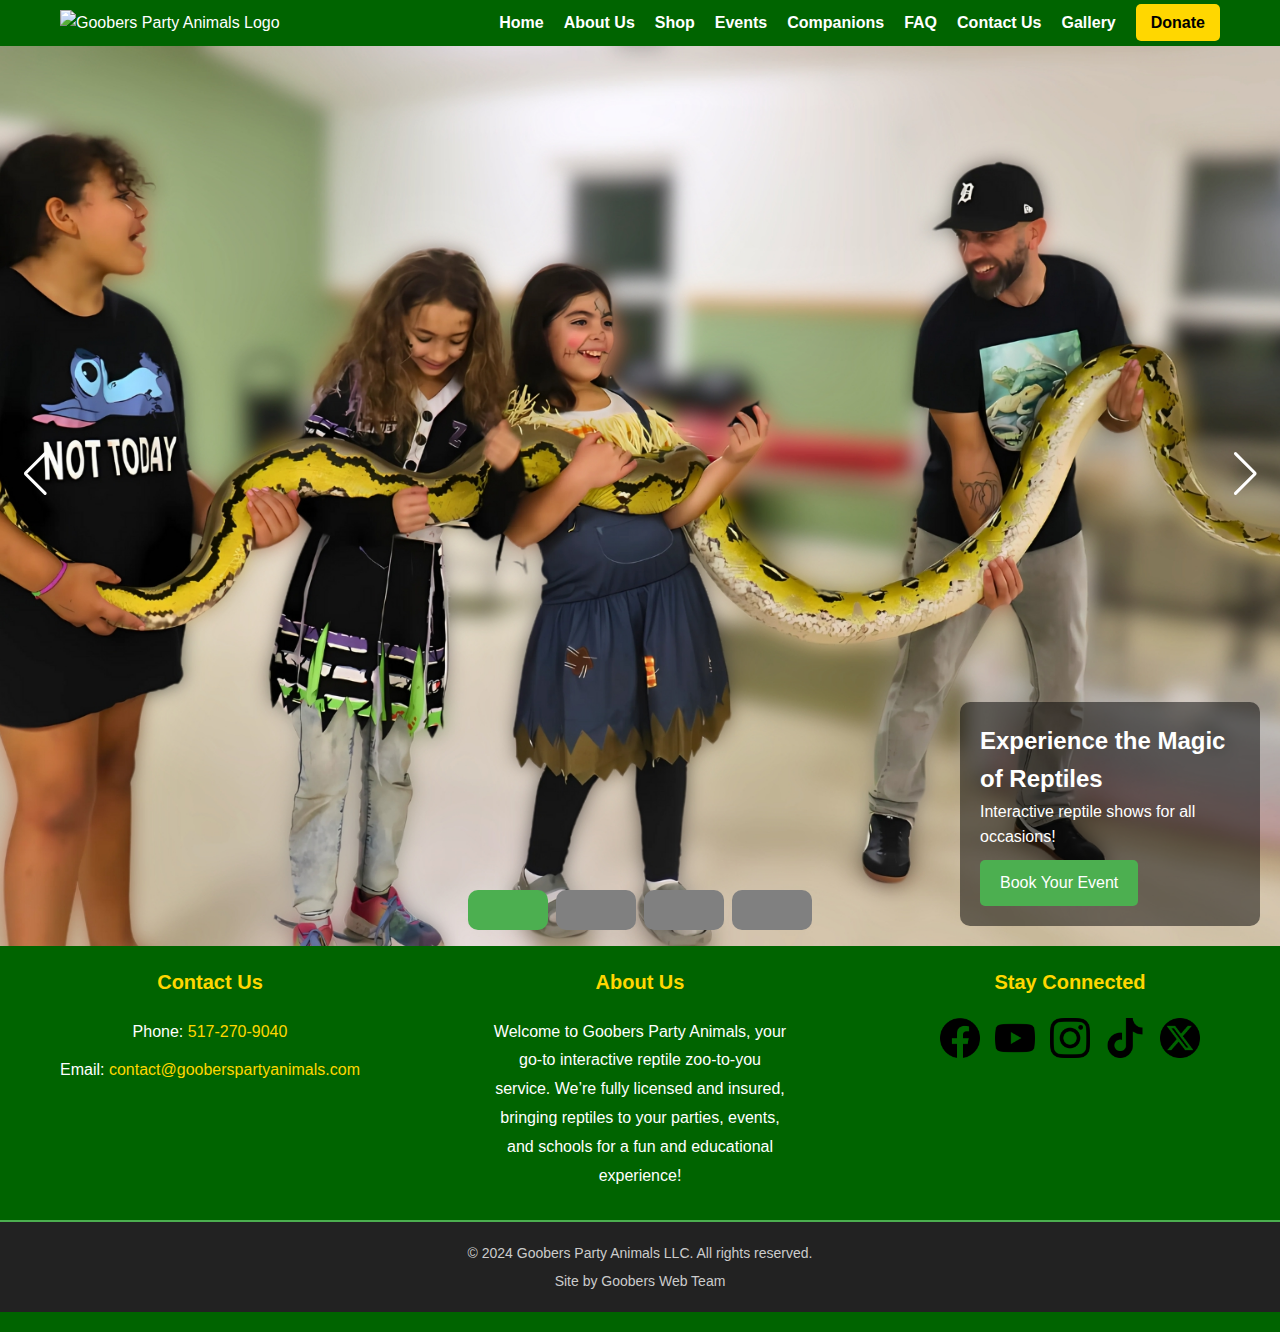
==== commit bf125de8: "added gallery to mobile" ====
--- a/index.html
+++ b/index.html
@@ -56,6 +56,9 @@
 		  </li>
 		  <li class="menu-item">
 			<a href="contact.html">Contact Us</a>
+		  </li>
+		  <li class="menu-item">
+			<a href="gallery.html">Contact Us</a>
 		  </li>
 		  <li class="menu-item">
 			<a href="donate.html" class="donate-button">Donate</a>
--- a/assets/css/styles.css
+++ b/assets/css/styles.css
@@ -232,17 +232,17 @@
 }
 
 /* Limit website width and center content */
-/*body {
+body {
   max-width: 1920px;
   margin: 0 auto;
   background-color: #228B22; /* Goobers green */
-  /*background-image: url('assets/images/jungle-background-8k.jpg'); /* Large background image */
-  /*background-size: cover;
+  background-image: url('assets/images/jungle-background-8k.jpg'); /* Large background image */
+  background-size: cover;
   background-repeat: no-repeat;
   background-attachment: fixed;
   color: #fff;
   line-height: 1.6;
-  overflow-x: hidden; *//* Prevent horizontal scroll */
+  overflow-x: hidden; /* Prevent horizontal scroll */
 
 /* Container for Centered Content */
 .container {
@@ -733,14 +733,15 @@
     align-items: center; /* Center-align content */
     gap: 15px; /* Reduce spacing between sections */
   }
-
+  
   .footer-section {
-    text-align: center; /* Center all text */
-    border-bottom: 1px solid #FFD700; /* Add a dividing line */
-    padding-bottom: 10px; /* Add some padding below the dividing line */
-    margin-bottom: 10px; /* Space out sections */
-  }
-
+    flex: 1 1 0px;
+    max-width: 300px;
+	border-bottom: 1px solid #FFD700; /* Add a dividing line */
+    text-align: center;
+    margin-bottom: 20px;
+  }
+  
   .footer-section:last-child {
     border-bottom: none; /* Remove line from the last section */
     margin-bottom: 0; /* No extra space after the last section */
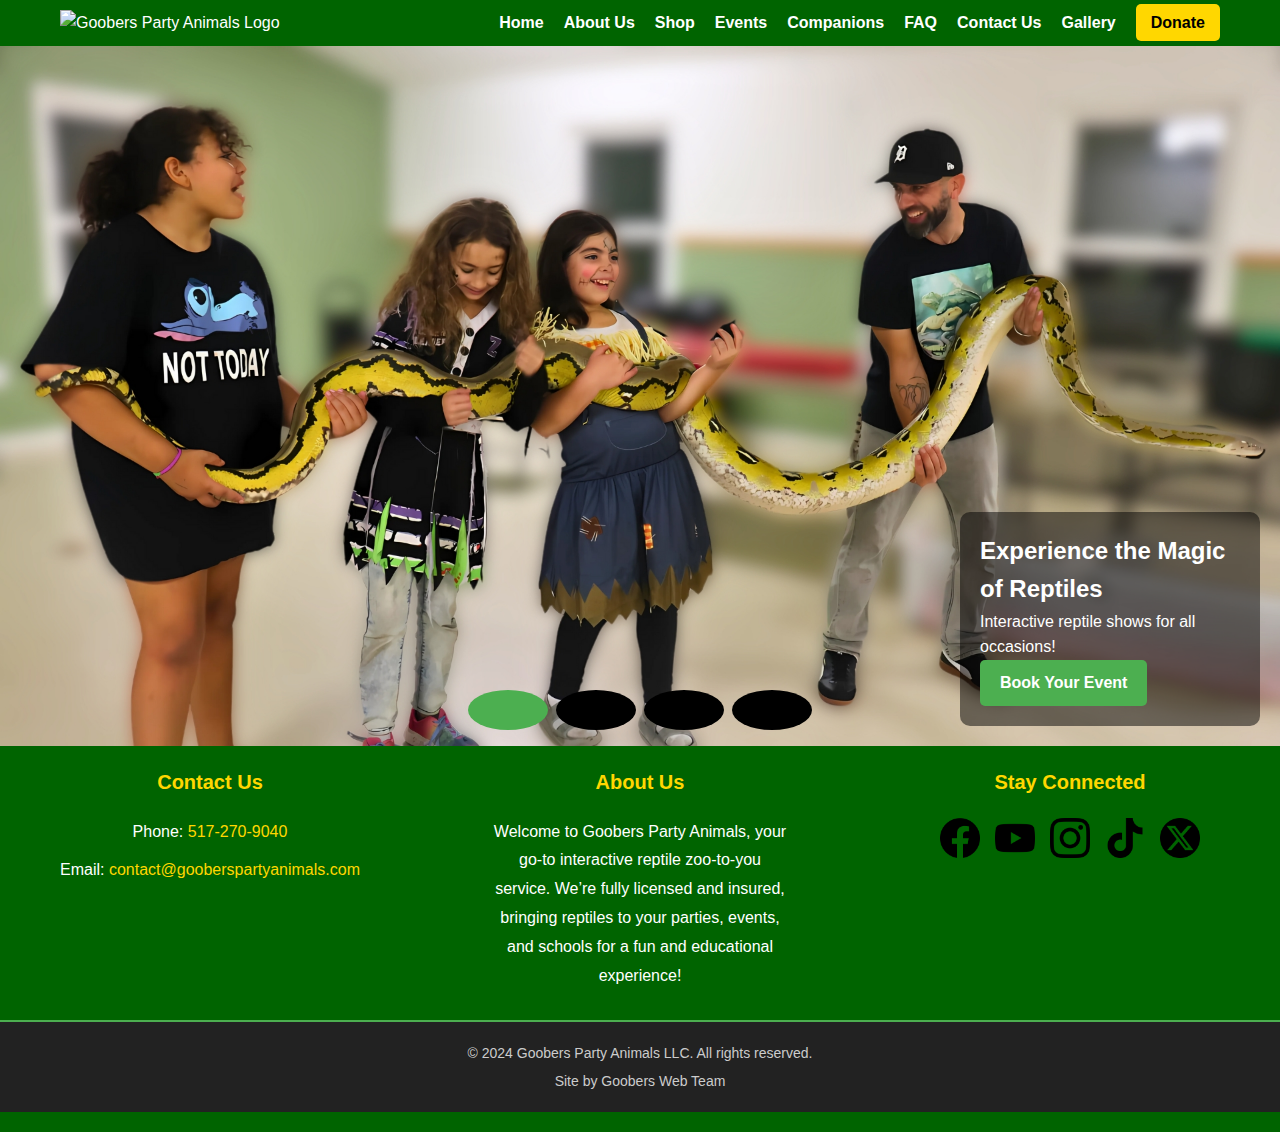
==== commit 5fef15fd: "updated insta and tiktok" ====
--- a/index.html
+++ b/index.html
@@ -58,7 +58,7 @@
 			<a href="contact.html">Contact Us</a>
 		  </li>
 		  <li class="menu-item">
-			<a href="gallery.html">Contact Us</a>
+			<a href="gallery.html">Gallery</a>
 		  </li>
 		  <li class="menu-item">
 			<a href="donate.html" class="donate-button">Donate</a>
@@ -179,8 +179,8 @@
         <div class="social-icons">
           <a href="https://www.facebook.com/people/Goobers-Party-Animals-LLC/61563323652128/" target="_blank"><img src="assets/icons/facebook-icon.png" alt="Facebook"></a>
           <a href="https://www.youtube.com/yourpage" target="_blank"><img src="assets/icons/youtube-icon.png" alt="youtube"></a>
-          <a href="https://www.instagram.com/yourpage" target="_blank"><img src="assets/icons/instagram-icon.png" alt="Instagram"></a>
-          <a href="https://www.tiktok.com/@yourpage" target="_blank"><img src="assets/icons/tiktok-icon.png" alt="TikTok"></a>
+          <a href="https://www.instagram.com/gooberspartyanimalsllc/" target="_blank"><img src="assets/icons/instagram-icon.png" alt="Instagram"></a>
+          <a href="https://www.tiktok.com/@gooberspartyanimals" target="_blank"><img src="assets/icons/tiktok-icon.png" alt="TikTok"></a>
           <a href="https://www.x.com/yourpage" target="_blank"><img src="assets/icons/x-icon.png" alt="X"></a>
         </div>
       </div>
--- a/assets/css/styles.css
+++ b/assets/css/styles.css
@@ -7,9 +7,16 @@
 }
 
 body {
-  background-color: #228B22; /* Forest green background */
+  max-width: 1920px;
+  margin: 0 auto;
+  background-color: #228B22; /* Goobers green */
+  background-image: url('assets/images/jungle-background-8k.jpg'); /* Large background image */
+  background-size: cover;
+  background-repeat: no-repeat;
+  background-attachment: fixed;
   color: #fff; /* White text */
   line-height: 1.6;
+  overflow-x: hidden; /* Prevent horizontal scroll */
 }
 
 /* Container for Centered Content */
@@ -17,14 +24,11 @@
   max-width: 1200px;
   margin: 0 auto;
   padding: 0 20px;
-  background-color: transparent; /* Matches the body background */
-  color: inherit; /* Inherit text color */
 }
 
 /* Header Styling */
-.header {
-  background-color: #fff; /* White header for contrast */
-  border-bottom: 2px solid #4CAF50; /* Green accent */
+header {
+  background-color: #006400; /* Dark green */
   padding: 10px 0;
 }
 
@@ -35,49 +39,94 @@
 }
 
 .logo img {
-  max-width: 80%; /* Logo takes 80% of mobile screen */
-  max-width: 400px; /* Optional limit for desktop screens */
-}
-
-/* Desktop Navigation */
+  max-width: 400px;
+}
+
 .desktop-nav ul {
   list-style: none;
   display: flex;
-  gap: 20px; /* Space between menu items */
-  margin: 0;
+  gap: 20px;
 }
 
 .desktop-nav a {
   text-decoration: none;
-  color: #333; /* Neutral text color for contrast */
+  color: #fff;
   font-weight: bold;
-  transition: color 0.3s ease; /* Smooth color transition */
+  transition: color 0.3s ease;
 }
 
 .desktop-nav a:hover {
-  color: #4CAF50; /* Goobers green theme on hover */
+  color: #FFD700; /* Gold color on hover */
+}
+
+.desktop-nav .donate-button {
+  background-color: #FFD700;
+  color: #000;
+  padding: 10px 15px;
+  border-radius: 5px;
+  text-decoration: none;
+}
+
+.desktop-nav .donate-button:hover {
+  background-color: #FFC107;
+}
+
+/* Swiper Pagination */
+.swiper-pagination {
+  bottom: 20px;
+}
+
+.swiper-pagination-bullet {
+  background-color: gray;
+  opacity: 1 !important;
+  border-radius: 10px;
+  width: 80px !important;
+  height: 40px !important;
+  margin: 0 5px;
+}
+
+.swiper-pagination-bullet-active {
+  background-color: #4CAF50 !important;
 }
 
 /* Mobile-Specific Adjustments */
 @media (max-width: 768px) {
   header .container {
-    flex-direction: column; /* Stack logo and menu vertically */
-    align-items: center; /* Center align content */
+    flex-direction: column;
+    align-items: center;
   }
 
   .logo img {
-    max-width: 90%; /* Allow logo to expand slightly on smaller screens */
+    max-width: 90%;
   }
 
   .desktop-nav {
-    display: none; /* Hide desktop navigation on mobile */
-  }
-}
-
-
-
-
-
+    display: none;
+  }
+}
+
+
+
+
+/* CTA Button Styling */
+.cta-button {
+  display: inline-block;
+  background-color: #4CAF50; /* Green background */
+  color: #fff; /* White text */
+  font-size: 16px; /* Font size */
+  font-weight: bold; /* Bold text */
+  padding: 10px 20px; /* Spacing inside the button */
+  border-radius: 5px; /* Rounded corners */
+  text-decoration: none; /* Remove blue link underline */
+  text-align: center; /* Center-align text */
+  cursor: pointer; /* Pointer cursor on hover */
+  transition: background-color 0.3s ease; /* Smooth hover effect */
+}
+
+.cta-button:hover {
+  background-color: #45a049; /* Slightly darker green on hover */
+  text-decoration: none; /* Ensure no underline appears */
+}
 
 
 
@@ -90,136 +139,106 @@
   overflow: hidden;
 }
 
-/* Swiper Container */
-.swiper-container {
-  width: 100%;
-  height: 100%;
-}
-
-/* Swiper Slide for Hero Banner */
 .hero-slider .swiper-slide {
   position: relative;
   width: 100%;
-  height: 100vh; /* Full viewport height */
+  height: 90vh;
+  max-height: 700px;
   background-size: cover;
   background-position: center center;
   background-repeat: no-repeat;
 }
 
-/* Swiper Slide for Other Carousel */
-.other-carousel .swiper-slide {
-  width: 100%;
-  height: auto;
-  text-align: center;
-}
-
-.other-carousel .swiper-slide img {
-  width: 100%;
-  height: auto;
-  object-fit: cover;
-}
-
-/* Navigation Buttons (Arrows Only) */
+.banner-text {
+  position: absolute;
+  bottom: 20px;
+  right: 20px;
+  background-color: rgba(0, 0, 0, 0.5);
+  padding: 20px;
+  border-radius: 10px;
+  max-width: 300px;
+  text-align: left;
+}
+
+/* Remove Arrows Globally */
 .swiper-button-prev,
 .swiper-button-next {
-  color: #fff;
-  width: 50px;  /* Adjust width as needed */
-  height: 50px; /* Adjust height as needed */
-  top: 50%;
-  transform: translateY(-50%);
-  background: none;
-  background-size: 50%; /* Ensure arrow icons are appropriately sized */
-  background-repeat: no-repeat;
-}
-
-.swiper-button-prev {
-  left: 10px;
-  /* Remove any background image */
-  background-image: none;
-}
-
-.swiper-button-next {
-  right: 10px;
-  /* Remove any background image */
-  background-image: none;
-}
-
-/* Remove images inside navigation buttons */
-.swiper-button-prev img,
-.swiper-button-next img {
-  display: none;
-}
-
-/* Adjust Swiper Pagination */
-.swiper-pagination {
-  bottom: 20px;
-}
-
-.swiper-pagination-bullet {
-  background-color: gray;
-  opacity: 1;
-  border-radius: 10px; /* Adjusted for new height */
-  width: 80px;  /* 20px (original width) * 4 */
-  height: 40px; /* 20px (original height) * 2 */
-  margin: 0 5px;
-}
-
-.swiper-pagination-bullet-active {
-  background-color: #4CAF50;
-}
-
-/* Responsive Adjustments */
-@media (max-width: 1200px) {
-  .banner-text h2 {
-    font-size: 36px;
-  }
-  .banner-text p {
-    font-size: 18px;
-  }
+  display: none !important; /* Fully remove arrows */
 }
 
 @media (max-width: 768px) {
-  .swiper-slide {
-    height: 500px; /* Adjust height for smaller screens */
-  }
-  .banner-text h2 {
-    font-size: 28px;
-  }
-  .banner-text p {
-    font-size: 16px;
-  }
-  .cta-button {
-    font-size: 16px;
-    padding: 12px 24px;
-  }
+  .hero-slider .swiper-slide {
+    height: 60vh;
+    max-height: 400px;
+    background-position: center top;
+  }
+
+  /* Hide navigation buttons on mobile */
+  .swiper-button-prev,
+  .swiper-button-next,
+  .swiper-pagination-bullet  {
+    display: none !important;
+  }
+
+  .banner-text {
+    right: auto;
+    left: 10px;
+    max-width: 225px; /* 25% smaller width */
+    padding: 15px; /* Slightly smaller padding */
+  }
+  
 }
 
 @media (max-width: 480px) {
   .banner-text h2 {
-    font-size: 24px;
-  }
+    font-size: 20px;
+  }
+
   .banner-text p {
-    font-size: 14px;
-  }
+    font-size: 12px;
+  }
+
   .cta-button {
-    font-size: 14px;
-    padding: 10px 20px;
-  }
-}
-
-/* Media Query for Ultrawide Screens */
+    font-size: 12px;
+    padding: 8px 16px;
+  }
+  
+    /* Hide navigation buttons on mobile */
+  .swiper-button-prev,
+  .swiper-button-next {
+    display: none;
+  }
+  
+   .swiper-pagination-bullet {
+  display: none;
+  }
+}
+
 @media (min-width: 1921px) {
   .banner-text h2 {
     font-size: 56px;
   }
+
   .banner-text p {
     font-size: 28px;
   }
+
   .cta-button {
     font-size: 20px;
     padding: 18px 36px;
   }
 }
+
+
+
+
+
+
+/* Full Undo ends here */
+
+
+
+
 
 
 
@@ -321,182 +340,6 @@
 
 
 
-
-
-
-/* Hero Section (Scrolling Banner) */
-#hero-banner {
-  position: relative;
-  width: 100%;
-  overflow: hidden;
-}
-
-/* Swiper Container */
-.swiper-container {
-  width: 100%;
-  height: 100%;
-}
-
-/* Swiper Slide for Hero Banner */
-.hero-slider .swiper-slide {
-  position: relative;
-  width: 100%;
-  height: 100vh; /* Full viewport height */
-  background-size: cover;
-  background-position: center center;
-  background-repeat: no-repeat;
-}
-
-/* Banner Text Styling */
-.banner-text {
-  position: absolute;
-  bottom: 20px;
-  right: 20px;
-  background-color: rgba(0, 0, 0, 0.5); /* Semi-transparent background */
-  padding: 20px;
-  border-radius: 10px;
-  max-width: 300px; /* Adjust as needed */
-}
-
-.banner-text h2,
-.banner-text p,
-.banner-text a {
-  color: #fff;
-}
-
-.banner-text a {
-  display: inline-block;
-  margin-top: 10px;
-  background-color: #4CAF50;
-  color: #fff;
-  padding: 10px 20px;
-  border-radius: 5px;
-  text-decoration: none;
-}
-
-.banner-text a:hover {
-  background-color: #45a049;
-}
-
-
-
-/* Swiper Slide for Other Carousel */
-.other-carousel .swiper-slide {
-  width: 100%;
-  height: auto;
-  text-align: center;
-}
-
-.other-carousel .swiper-slide img {
-  width: 100%;
-  height: auto;
-  object-fit: cover;
-}
-
-/* Navigation Buttons (Arrows Only) */
-.swiper-button-prev,
-.swiper-button-next {
-  color: #fff;
-  width: 50px;  /* Adjust width as needed */
-  height: 50px; /* Adjust height as needed */
-  top: 50%;
-  transform: translateY(-50%);
-  background: none;
-  background-size: 50%; /* Ensure arrow icons are appropriately sized */
-  background-repeat: no-repeat;
-}
-
-.swiper-button-prev {
-  left: 10px;
-  /* Remove any background image */
-  background-image: none;
-}
-
-.swiper-button-next {
-  right: 10px;
-  /* Remove any background image */
-  background-image: none;
-}
-
-/* Remove images inside navigation buttons */
-.swiper-button-prev img,
-.swiper-button-next img {
-  display: none;
-}
-
-/* Adjust Swiper Pagination */
-.swiper-pagination {
-  bottom: 20px;
-}
-
-.swiper-pagination-bullet {
-  background-color: gray;
-  opacity: 1;
-  border-radius: 10px; /* Adjusted for new height */
-  width: 80px;  /* 20px (original width) * 4 */
-  height: 40px; /* 20px (original height) * 2 */
-  margin: 0 5px;
-}
-
-.swiper-pagination-bullet-active {
-  background-color: #4CAF50;
-}
-
-/* Responsive Adjustments */
-@media (max-width: 1200px) {
-  .banner-text h2 {
-    font-size: 36px;
-  }
-  .banner-text p {
-    font-size: 18px;
-  }
-}
-
-@media (max-width: 768px) {
-  .swiper-slide {
-    height: 500px; /* Adjust height for smaller screens */
-  }
-  .banner-text h2 {
-    font-size: 28px;
-  }
-  .banner-text p {
-    font-size: 16px;
-  }
-  .cta-button {
-    font-size: 16px;
-    padding: 12px 24px;
-  }
-  .swiper-pagination-bullet {
-  display: none;
-  }
-}
-
-@media (max-width: 480px) {
-  .banner-text h2 {
-    font-size: 24px;
-  }
-  .banner-text p {
-    font-size: 14px;
-  }
-  .cta-button {
-    font-size: 14px;
-    padding: 10px 20px;
-  }
-}
-
-/* Media Query for Ultrawide Screens */
-@media (min-width: 1921px) {
-  .banner-text h2 {
-    font-size: 56px;
-  }
-  .banner-text p {
-    font-size: 28px;
-  }
-  .cta-button {
-    font-size: 20px;
-    padding: 18px 36px;
-  }
-}
 
 
 
@@ -1328,115 +1171,6 @@
 
 
 
-/* Companions Section */
-.companions-section {
-  padding: 50px 20px;
-  background-color: #f9f9f9;
-  text-align: center;
-}
-
-.companions-section h2 {
-  color: #4CAF50; /* Goobers green */
-  margin-bottom: 20px;
-}
-
-.companions-section p {
-  margin-bottom: 30px;
-  color: #555;
-}
-
-/* Companions Grid */
-.companions-grid {
-  display: grid;
-  grid-template-columns: repeat(auto-fit, minmax(300px, 1fr)); /* Adjusts layout responsively */
-  gap: 20px; /* Adds spacing between cards */
-}
-
-/* Companion Card */
-.companion-card {
-  perspective: 1000px; /* Enables 3D flip effect */
-}
-
-.card-inner {
-  position: relative;
-  width: 100%;
-  padding-top: 100%; /* Ensures cards are square */
-  transform-style: preserve-3d; /* Maintains 3D context */
-  transition: transform 0.6s; /* Smooth flip animation */
-}
-
-.companion-card:hover .card-inner {
-  transform: rotateY(180deg); /* Flips card on hover */
-}
-
-/* Card Front and Back */
-.card-front, .card-back {
-  position: absolute;
-  top: 0;
-  left: 0;
-  right: 0;
-  bottom: 0;
-  backface-visibility: hidden; /* Hides back face when not flipped */
-  border: 6px solid #4CAF50; /* Semi-thick border in Goobers green */
-  border-radius: 10px; /* Smooth corners */
-  box-shadow: 0 4px 6px rgba(0, 0, 0, 0.1); /* Adds slight shadow for depth */
-  overflow: hidden; /* Ensures content stays within the card boundaries */
-  padding: 0; /* Removes any padding */
-  margin: 0; /* Removes any margin */
-}
-
-.card-front img, .card-back img {
-  width: 100%; /* Ensures image fills the card */
-  height: 100%; /* Ensures the image height matches the card size */
-  object-fit: cover; /* Scales image without distortion */
-  margin: 0; /* Removes any margin */
-  padding: 0; /* Removes any padding */
-  border: none; /* Ensures the image does not have its own border */
-  border-radius: 4px; /* Aligns with the card's border rounding */
-}
-
-.card-back {
-  transform: rotateY(180deg); /* Flips the back side */
-}
-
-/* Responsive Styling for Smaller Screens */
-@media (max-width: 768px) {
-  .companions-grid {
-    display: flex; /* Use flexbox to center cards */
-    flex-direction: column; /* Stack cards vertically */
-    align-items: center; /* Center cards horizontally */
-    gap: 20px; /* Add spacing between cards */
-  }
-
-  .companion-card {
-    width: 90%; /* Cards take 90% of the screen width */
-    max-width: 450px; /* Limit max width to match desktop size */
-    margin: 0 auto; /* Center cards within the grid */
-  }
-
-  .card-inner {
-    width: 100%; /* Ensure the card uses the full width */
-    height: 0;
-    padding-top: 100%; /* Maintain square aspect ratio */
-  }
-
-  .card-front, .card-back {
-    border-width: 4px; /* Slightly thinner border for smaller screens */
-    box-shadow: 0 2px 4px rgba(0, 0, 0, 0.2); /* Subtle shadow */
-  }
-
-  .card-front img, .card-back img {
-    width: 100%; /* Ensure image fills the card width */
-    height: 100%; /* Ensure image height matches card size */
-    object-fit: cover; /* Scale image to cover without distortion */
-  }
-}
-
-
-
-
-
-
 
 
 
@@ -1480,6 +1214,12 @@
 .faq-item a:hover {
   text-decoration: underline;      /* Underline links on hover */
 }
+
+
+
+
+
+
 
 
 
@@ -1524,3 +1264,203 @@
   margin: 0 auto;                   /* Centers container */
   padding: 0 20px;                  /* Adds side padding */
 }
+
+
+
+
+
+
+
+
+
+
+
+
+
+
+
+
+
+/* CONTACT SECTION */
+
+.contact-container {
+  background-color: #fff; /* White background */
+  color: #333; /* Dark text */
+  padding: 20px; /* Space around the content */
+  border-radius: 10px; /* Rounded corners */
+  box-shadow: 0 4px 6px rgba(0, 0, 0, 0.1); /* Subtle shadow */
+  max-width: 600px; /* Limit width */
+  margin: 20px auto; /* Center align and add spacing */
+  text-align: center;
+}
+
+.contact-container h2 {
+  color: #228B22; /* Match green theme */
+  margin-bottom: 20px;
+}
+
+.form-group {
+  margin-bottom: 15px;
+}
+
+.form-group label {
+  display: block; /* Make labels appear above inputs */
+  margin-bottom: 5px;
+  font-weight: bold;
+  text-align: left;
+}
+
+.form-group input,
+.form-group textarea {
+  width: 100%; /* Full width for inputs */
+  padding: 10px; /* Add padding for readability */
+  border: 1px solid #ccc; /* Border around inputs */
+  border-radius: 5px; /* Rounded corners */
+  font-size: 16px; /* Adjust font size */
+}
+
+.form-group textarea {
+  height: 100px; /* Set height for textarea */
+  resize: none; /* Prevent resizing */
+}
+
+button[type="submit"] {
+  background-color: #228B22; /* Green button */
+  color: #fff; /* White text */
+  padding: 10px 20px; /* Button padding */
+  border: none; /* Remove border */
+  border-radius: 5px; /* Rounded corners */
+  cursor: pointer; /* Pointer cursor on hover */
+  font-size: 16px;
+  transition: background-color 0.3s ease;
+}
+
+button[type="submit"]:hover {
+  background-color: #1e7a1e; /* Darker green on hover */
+}
+
+.contact-info {
+  margin-top: 20px;
+  font-size: 16px;
+}
+
+.contact-info a {
+  color: #228B22;
+  text-decoration: none;
+}
+
+.contact-info a:hover {
+  text-decoration: underline;
+}
+
+
+
+
+
+
+
+
+
+
+
+
+
+/* Donations Container */
+.donations-container {
+  background-color: #fff; /* White background for contrast */
+  color: #333; /* Dark text for readability */
+  padding: 20px; /* Add padding inside the section */
+  border-radius: 10px; /* Rounded corners */
+  box-shadow: 0 4px 6px rgba(0, 0, 0, 0.1); /* Subtle shadow for depth */
+  max-width: 800px; /* Limit the width */
+  margin: 20px auto; /* Center on the page */
+  text-align: center; /* Center-align text */
+}
+
+/* Section Title */
+.donations-container h2 {
+  color: #228B22; /* Green color matching theme */
+  margin-bottom: 15px;
+}
+
+/* Donations Message */
+.donations-message {
+  font-size: 18px;
+  line-height: 1.6; /* Improves readability */
+  color: #444; /* Slightly softer dark color */
+  margin-bottom: 20px;
+}
+
+/* QR Codes Container */
+.qr-codes-container {
+  display: flex;
+  flex-wrap: wrap; /* Ensure responsiveness */
+  justify-content: center; /* Center align the QR codes */
+  gap: 20px; /* Add space between QR code blocks */
+}
+
+/* QR Code Blocks */
+.qr-code {
+  background-color: #f9f9f9; /* Light gray background */
+  border: 1px solid #ddd; /* Subtle border */
+  border-radius: 10px; /* Rounded corners */
+  padding: 15px; /* Add padding inside the block */
+  text-align: center; /* Center-align text */
+  width: 250px; /* Set a fixed width */
+  box-shadow: 0 4px 6px rgba(0, 0, 0, 0.1); /* Add shadow for depth */
+}
+
+.qr-code h3 {
+  color: #228B22; /* Green heading */
+  margin-bottom: 10px;
+  font-size: 20px;
+}
+
+.qr-code img {
+  max-width: 100%; /* Make the QR code responsive */
+  height: auto; /* Maintain aspect ratio */
+  margin-bottom: 10px;
+}
+
+.qr-code p {
+  font-size: 14px;
+  color: #666; /* Softer text color */
+}
+
+/* Responsive Adjustments */
+/* @media (max-width: 768px) {
+  .qr-codes-container {
+    flex-direction: column; /* Stack QR codes vertically */
+    gap: 15px; /* Add spacing between stacked items */
+  } 
+  
+
+  .qr-code {
+    width: 100%; /* Make blocks full width on smaller screens */
+    max-width: 300px; /* Add max width for better presentation */
+    margin: 0 auto; /* Center-align individual blocks */
+  }
+} */
+
+/* Hide QR codes and show buttons on mobile */
+@media (max-width: 768px) {
+  .qr-codes-container img {
+    display: none; /* Hide QR code images on mobile */
+  }
+
+  .donate-link {
+    display: inline-block; /* Show clickable text links */
+    margin-top: 10px;
+    font-size: 16px;
+    font-weight: bold;
+    color: #228B22; /* Match theme */
+    text-decoration: none;
+    background-color: #FFD700; /* Highlight with yellow */
+    padding: 10px 20px;
+    border-radius: 5px;
+  }
+
+  .donate-link:hover {
+    background-color: #FFC107; /* Slightly darker yellow */
+  }
+}
